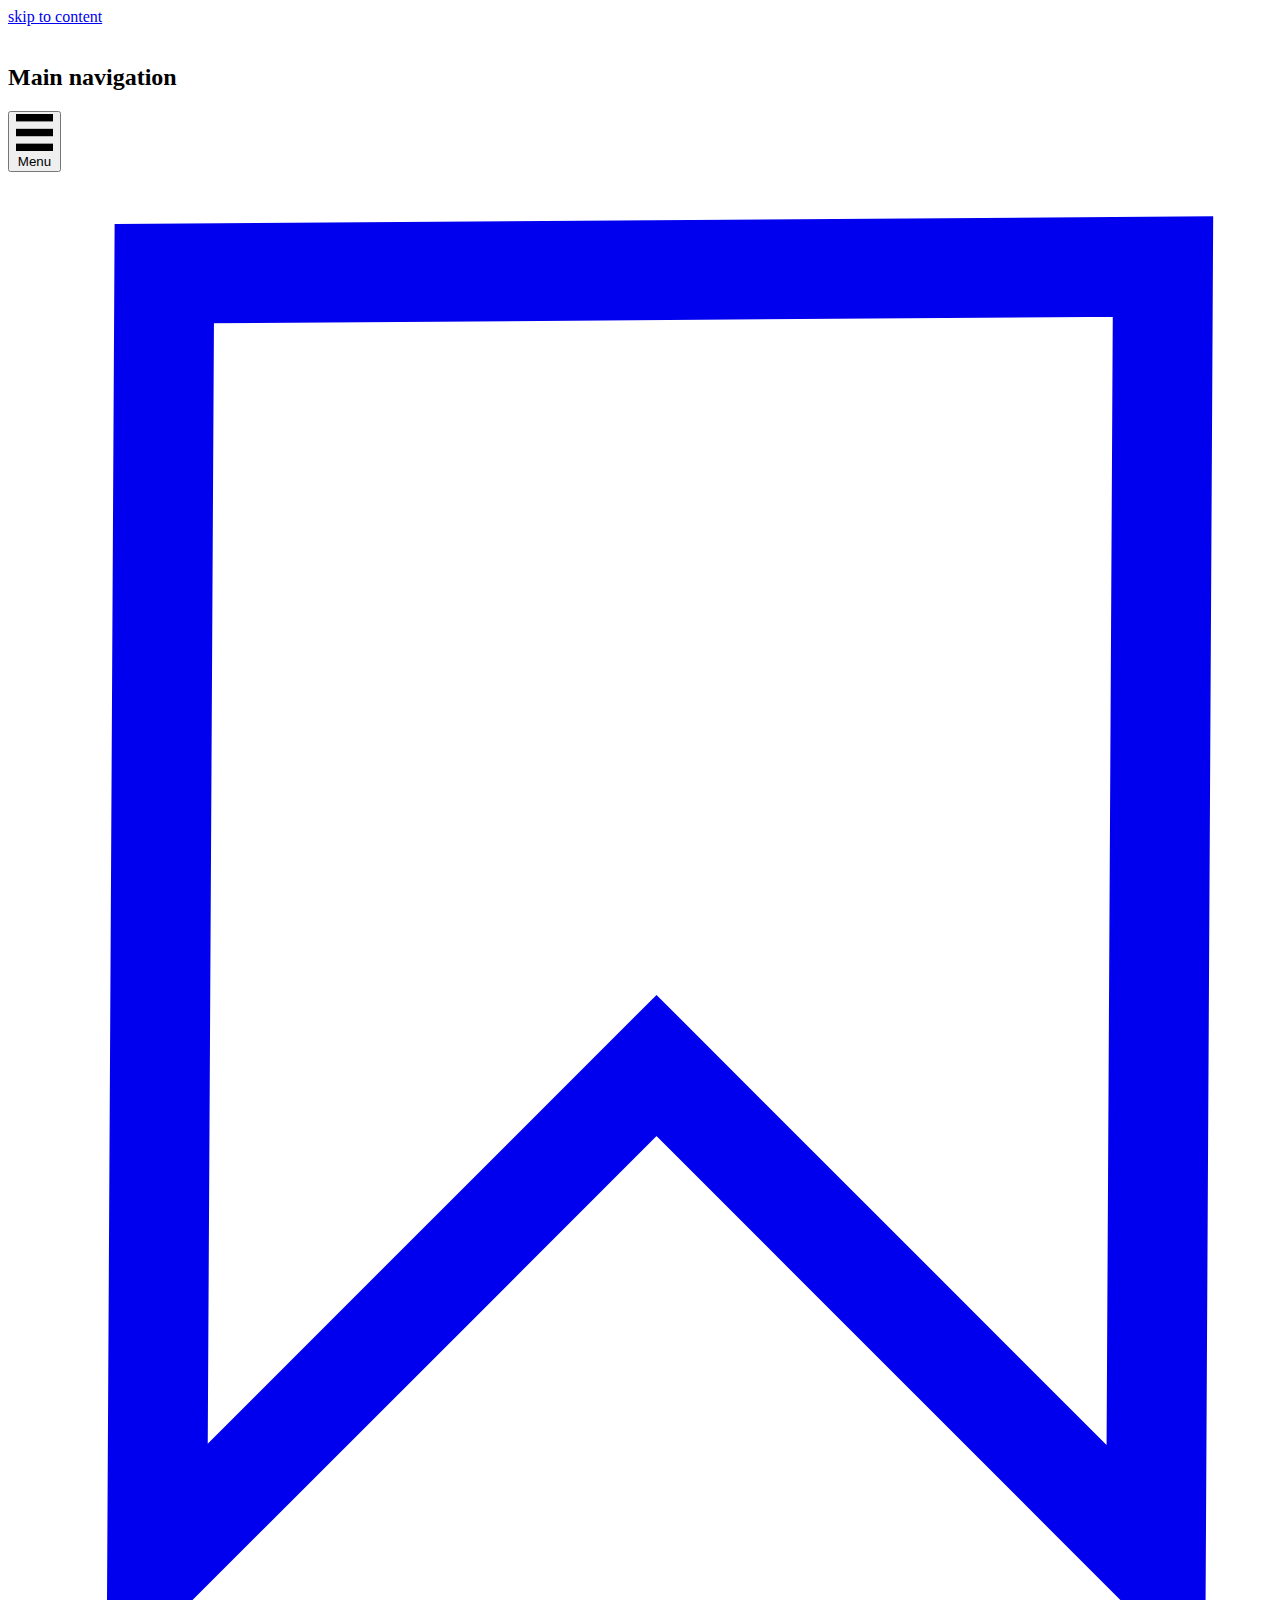
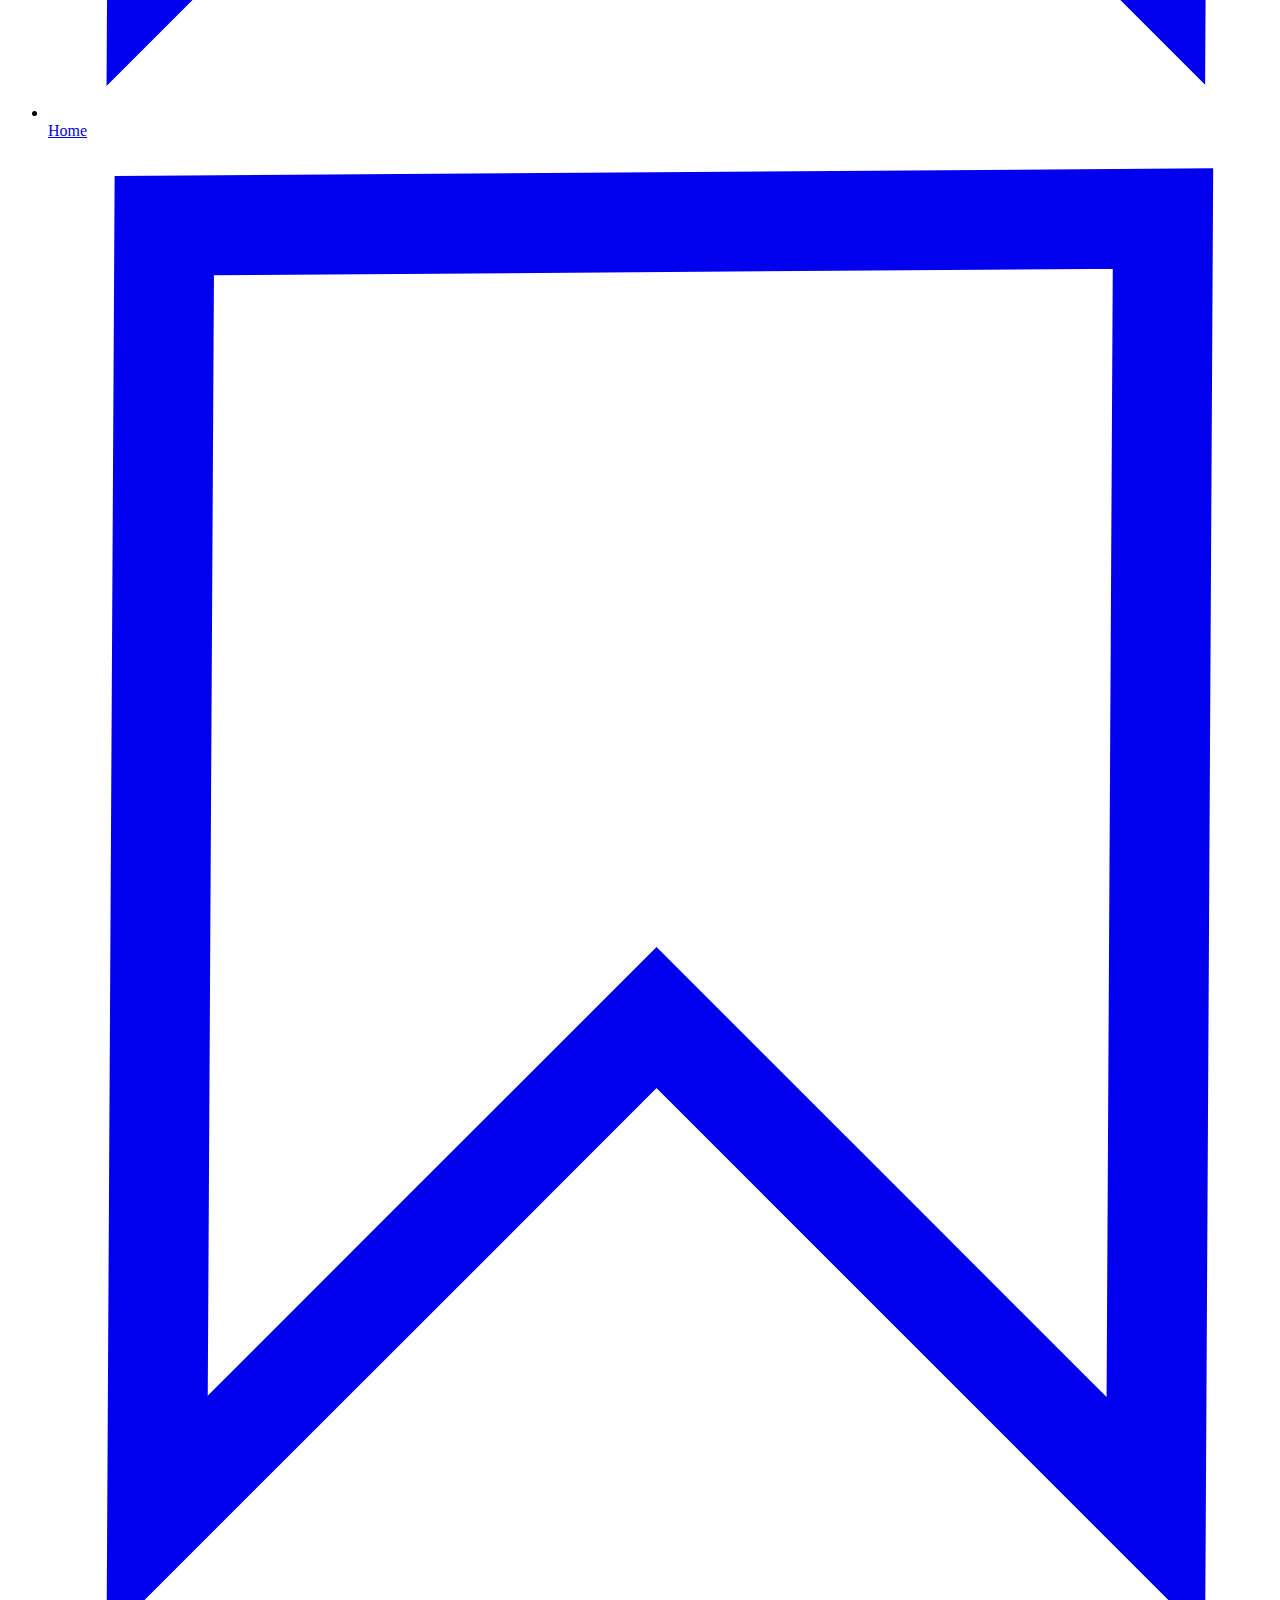
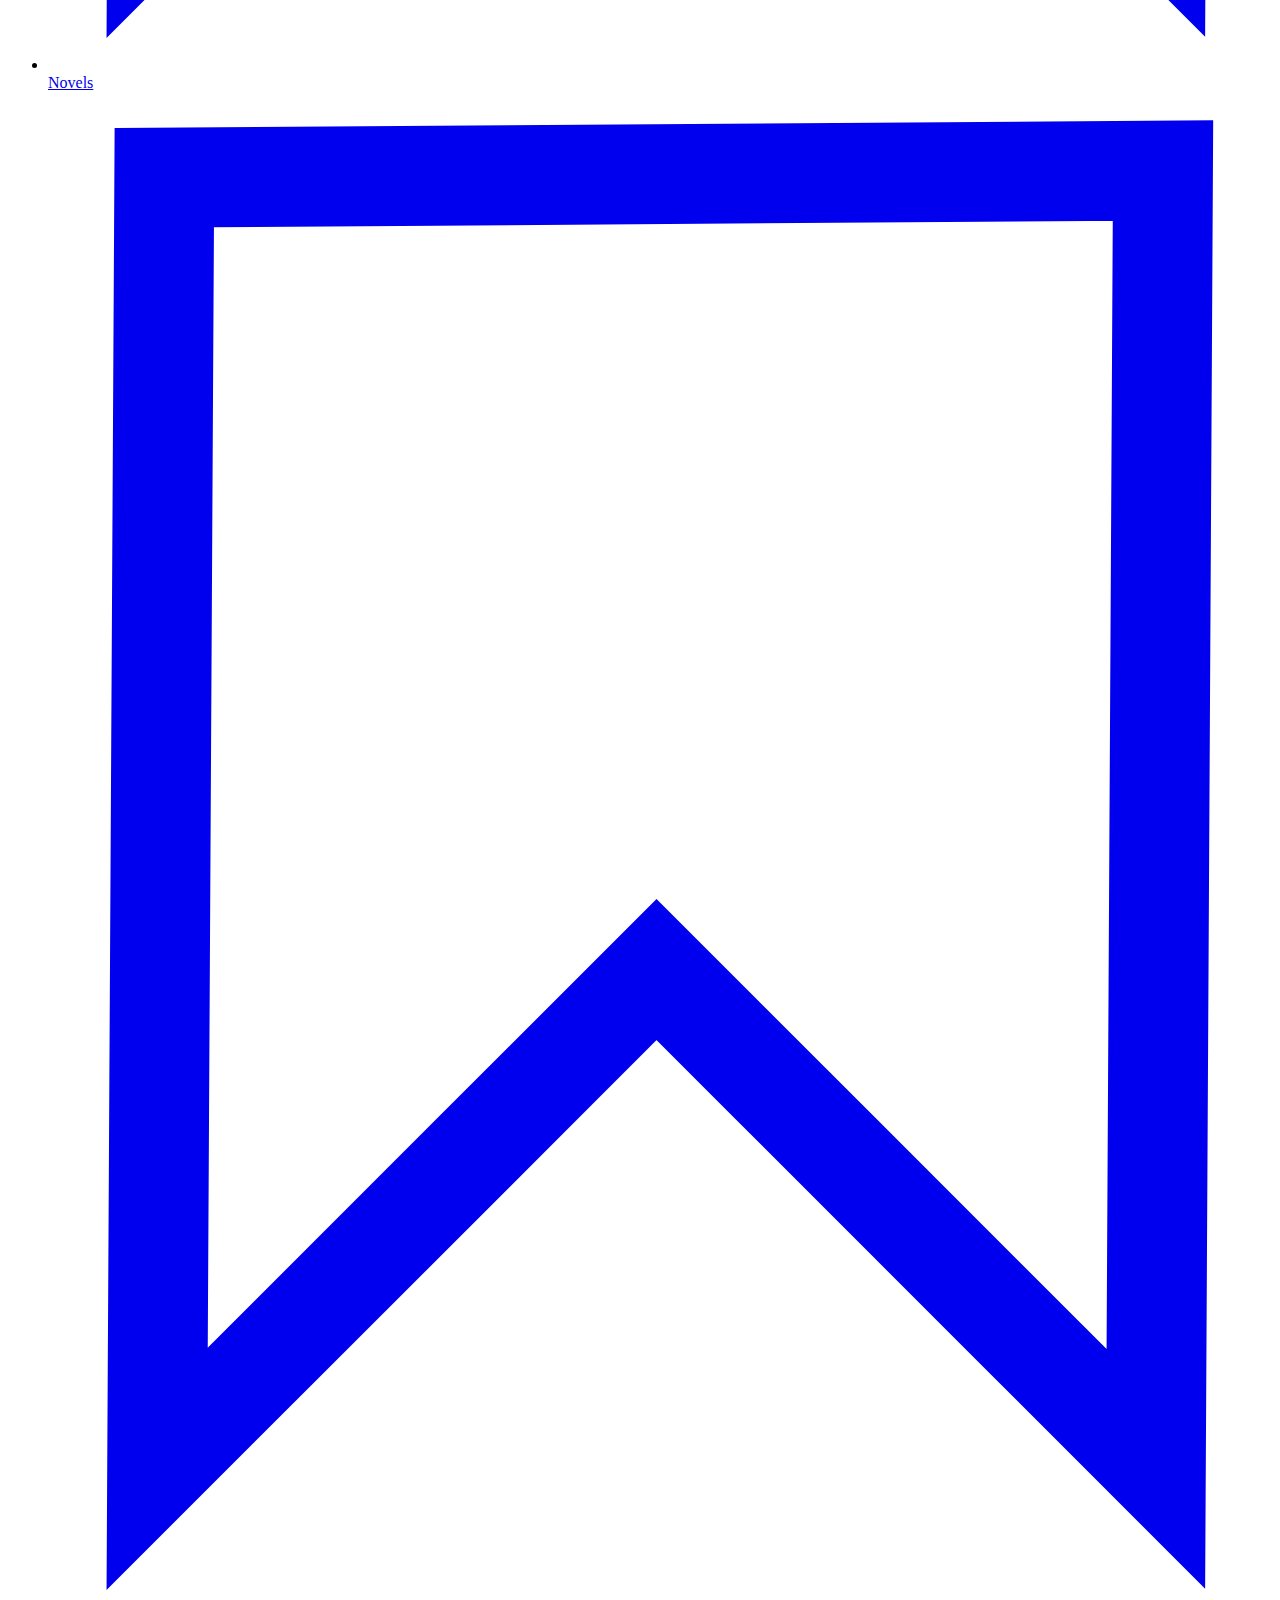
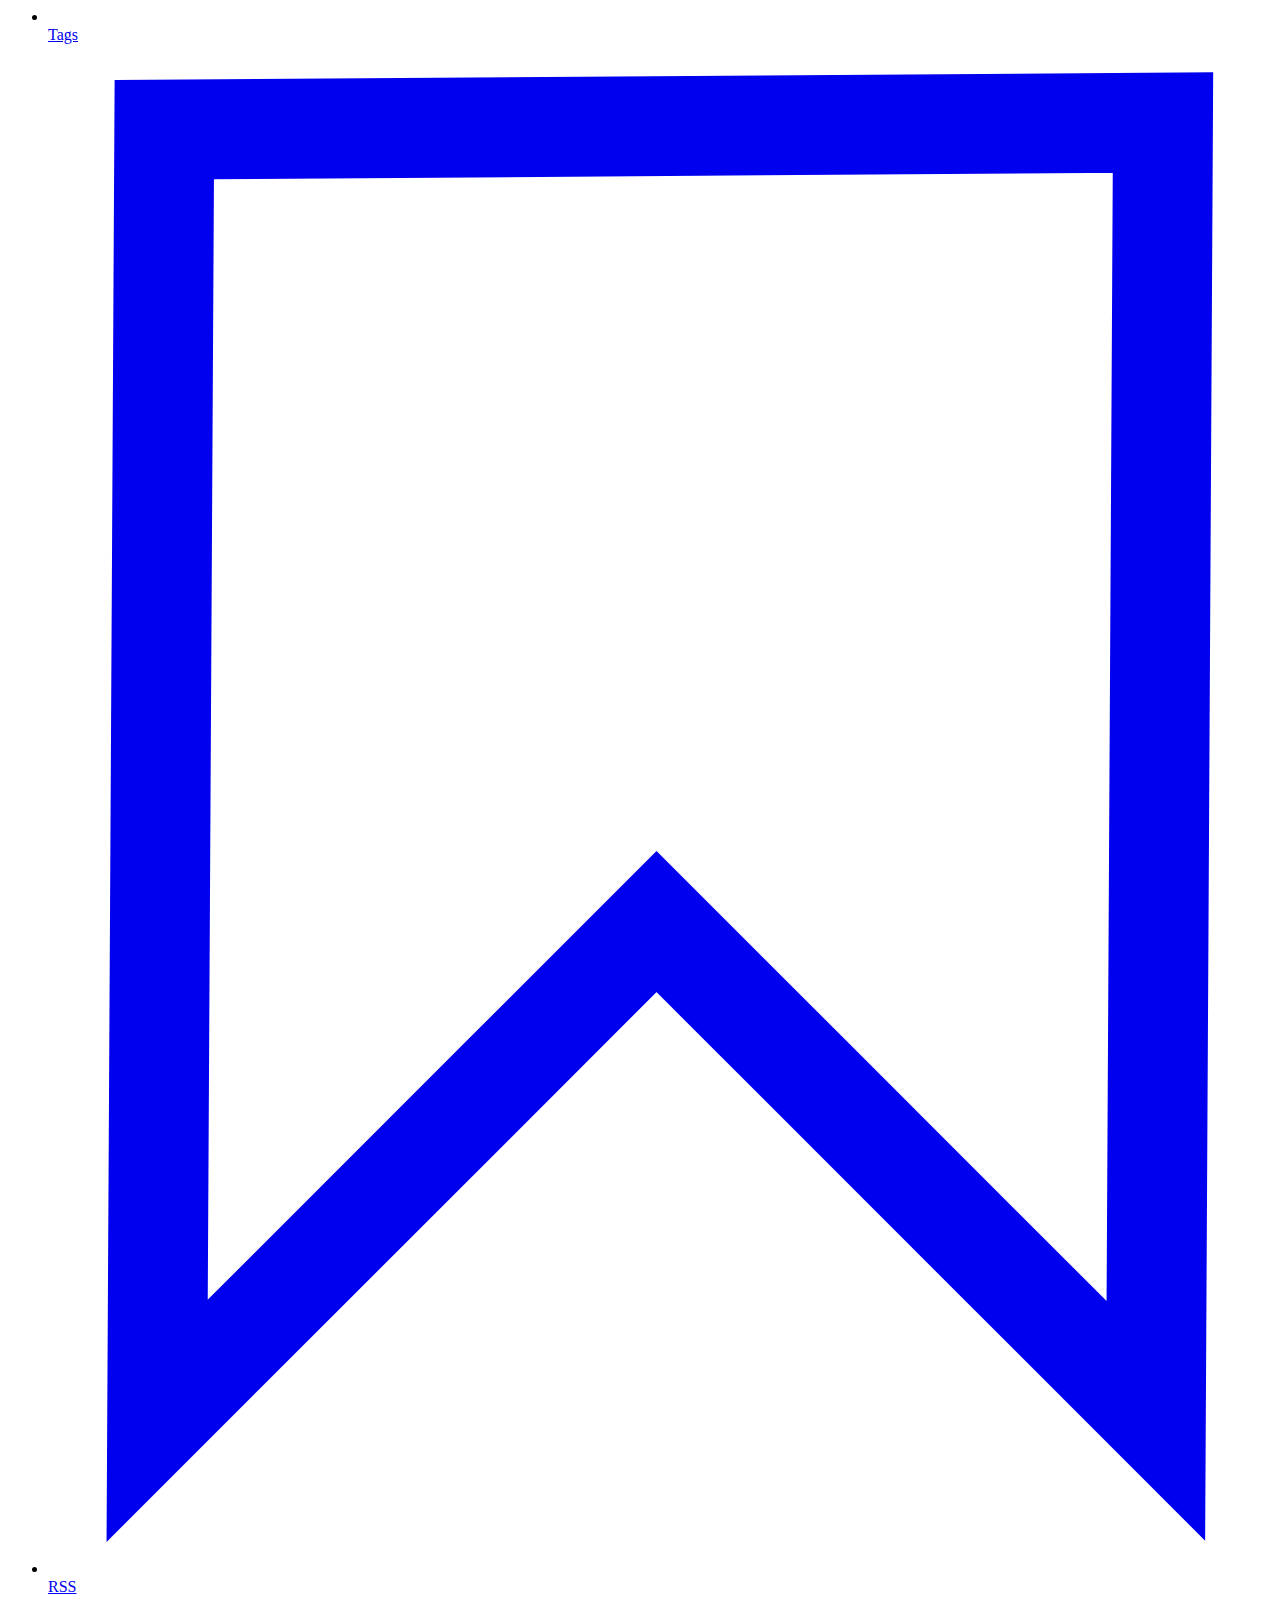
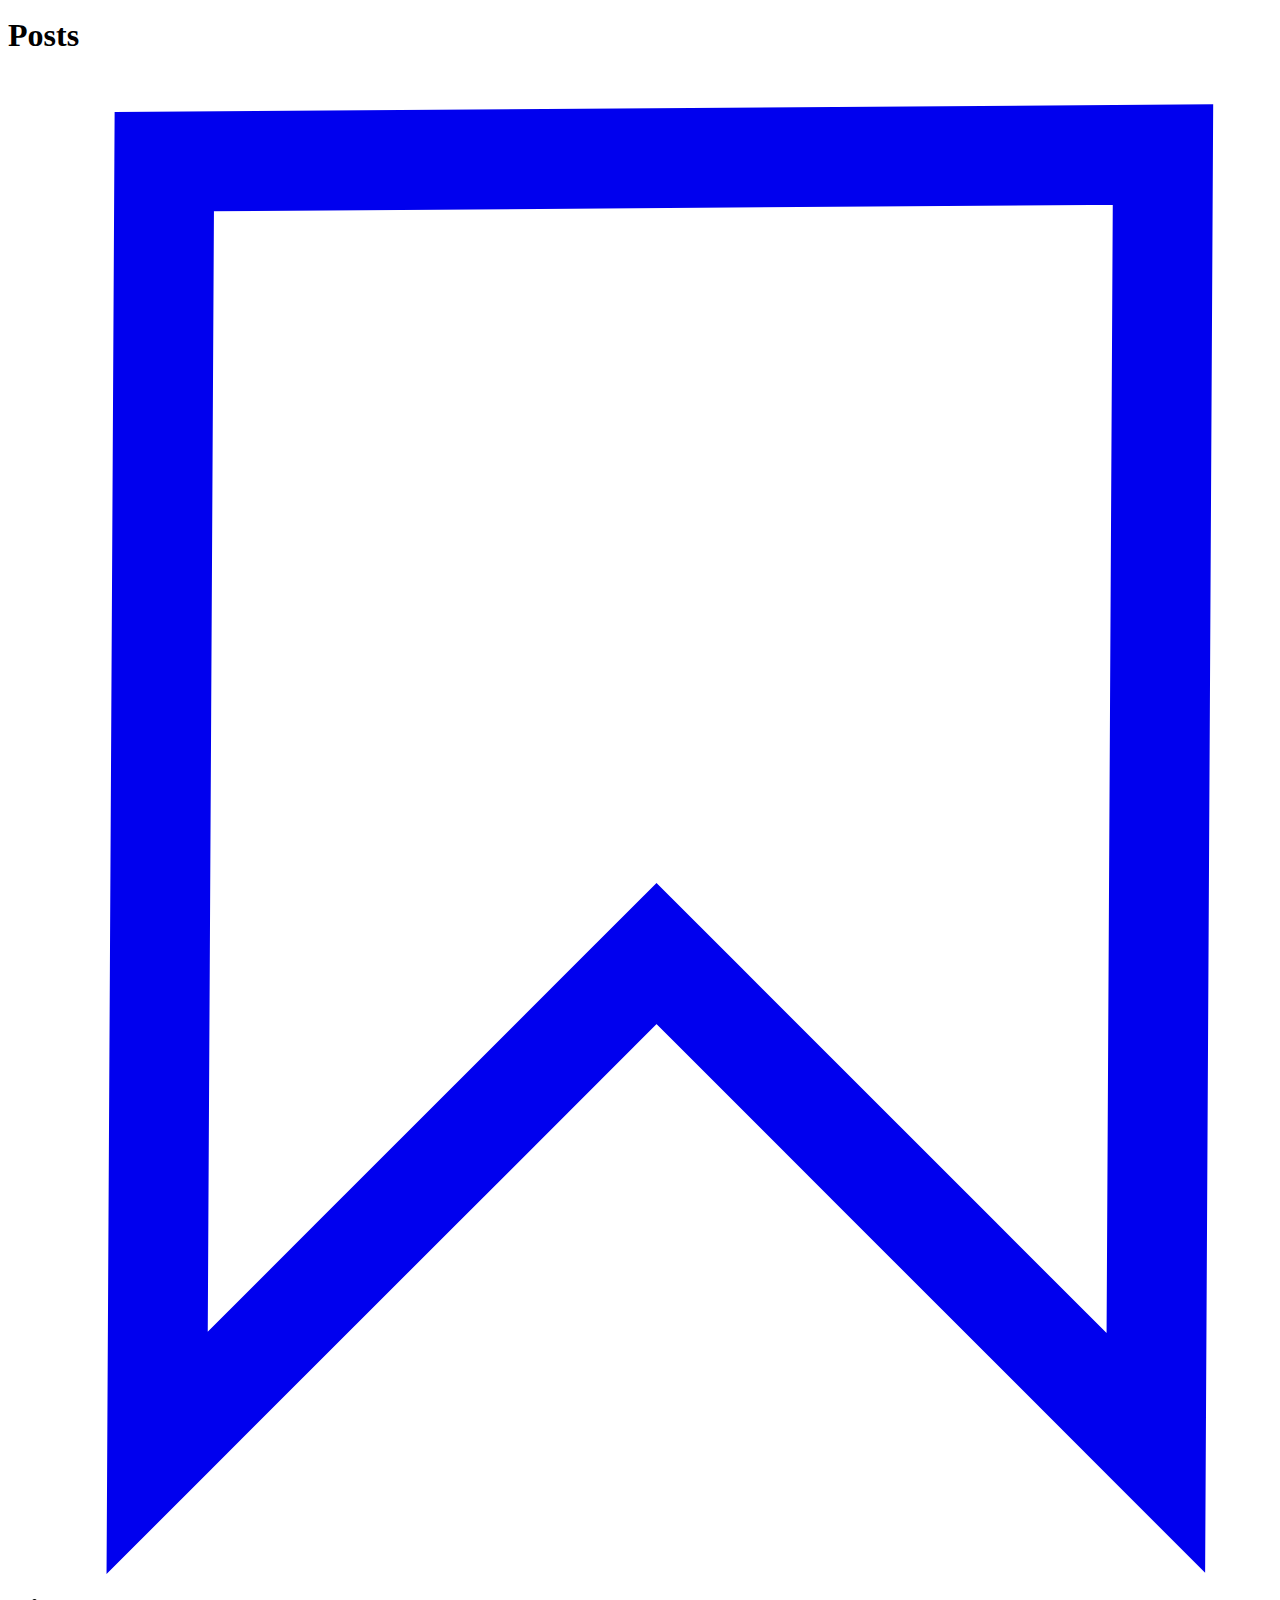
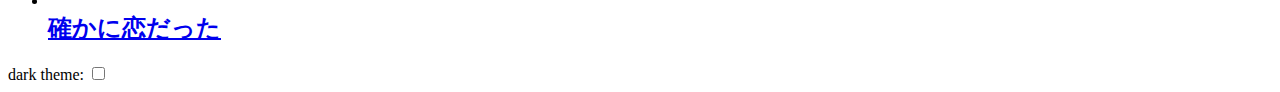
==== docs/post/index.html @ bb8a0dc3 "add hugo generated files" ====
<!DOCTYPE html>
<html lang="ja">
  <head>
  <meta charset="utf-8">
  <meta name="viewport" content="width=device-width, initial-scale=1.0">
  <meta http-equiv="X-UA-Compatible" content="IE=edge">

  <meta name="generator" content="Hugo 0.55.5" />
  <link rel="canonical" href="https://novels.warashi.dev/post/">

  

  <link rel="apple-touch-icon" sizes="180x180" href="https://novels.warashi.dev/apple-touch-icon.png">
  <link rel="icon" type="image/png" sizes="32x32" href="https://novels.warashi.dev/favicon-32x32.png">
  <link rel="icon" type="image/png" sizes="16x16" href="https://novels.warashi.dev/favicon-16x16.png">
  <link rel="manifest" href="https://novels.warashi.dev/site.webmanifest">
  <link rel="mask-icon" href="https://novels.warashi.dev/safari-pinned-tab.svg" color="#000000">
  <meta name="msapplication-TileColor" content="#ffffff">
  <meta name="theme-color" content="#ffffff">

  <link rel="stylesheet" href="https://novels.warashi.dev/css/prism.css" media="none" onload="this.media='all';">

  
  
  <link rel="stylesheet" type="text/css" href="https://novels.warashi.dev/css/styles.css">

  <style id="inverter" media="none">
    html { filter: invert(100%) }
    * { background-color: inherit }
    img:not([src*=".svg"]), .colors, iframe, .demo-container { filter: invert(100%) }
  </style>

  
  
  <title>Posts | ざしきわらしの駄文置き場</title>
</head>

  <body>
    <a href="#main">skip to content</a>
    <svg style="display: none">
  <symbol id="bookmark" viewBox="0 0 40 50">
   <g transform="translate(2266 3206.2)">
    <path style="stroke:currentColor;stroke-width:3.2637;fill:none" d="m-2262.2-3203.4-.2331 42.195 16.319-16.318 16.318 16.318.2331-42.428z"/>
   </g>
  </symbol>

  <symbol id="w3c" viewBox="0 0 127.09899 67.763">
   <text font-size="83" style="font-size:83px;font-family:Trebuchet;letter-spacing:-12;fill-opacity:0" letter-spacing="-12" y="67.609352" x="-26.782778">W3C</text>
   <text font-size="83" style="font-size:83px;font-weight:bold;font-family:Trebuchet;fill-opacity:0" y="67.609352" x="153.21722" font-weight="bold">SVG</text>
   <path style="fill:currentColor;image-rendering:optimizeQuality;shape-rendering:geometricPrecision" d="m33.695.377 12.062 41.016 12.067-41.016h8.731l-19.968 67.386h-.831l-12.48-41.759-12.479 41.759h-.832l-19.965-67.386h8.736l12.061 41.016 8.154-27.618-3.993-13.397h8.737z"/>
   <path style="fill:currentColor;image-rendering:optimizeQuality;shape-rendering:geometricPrecision" d="m91.355 46.132c0 6.104-1.624 11.234-4.862 15.394-3.248 4.158-7.45 6.237-12.607 6.237-3.882 0-7.263-1.238-10.148-3.702-2.885-2.47-5.02-5.812-6.406-10.022l6.82-2.829c1.001 2.552 2.317 4.562 3.953 6.028 1.636 1.469 3.56 2.207 5.781 2.207 2.329 0 4.3-1.306 5.909-3.911 1.609-2.606 2.411-5.738 2.411-9.401 0-4.049-.861-7.179-2.582-9.399-1.995-2.604-5.129-3.912-9.397-3.912h-3.327v-3.991l11.646-20.133h-14.062l-3.911 6.655h-2.493v-14.976h32.441v4.075l-12.31 21.217c4.324 1.385 7.596 3.911 9.815 7.571 2.22 3.659 3.329 7.953 3.329 12.892z"/>
   <path style="fill:currentColor;image-rendering:optimizeQuality;shape-rendering:geometricPrecision" d="m125.21 0 1.414 8.6-5.008 9.583s-1.924-4.064-5.117-6.314c-2.693-1.899-4.447-2.309-7.186-1.746-3.527.73-7.516 4.938-9.258 10.13-2.084 6.21-2.104 9.218-2.178 11.978-.115 4.428.58 7.043.58 7.043s-3.04-5.626-3.011-13.866c.018-5.882.947-11.218 3.666-16.479 2.404-4.627 5.954-7.404 9.114-7.728 3.264-.343 5.848 1.229 7.841 2.938 2.089 1.788 4.213 5.698 4.213 5.698l4.94-9.837z"/>
   <path style="fill:currentColor;image-rendering:optimizeQuality;shape-rendering:geometricPrecision" d="m125.82 48.674s-2.208 3.957-3.589 5.48c-1.379 1.524-3.849 4.209-6.896 5.555-3.049 1.343-4.646 1.598-7.661 1.306-3.01-.29-5.807-2.032-6.786-2.764-.979-.722-3.486-2.864-4.897-4.854-1.42-2-3.634-5.995-3.634-5.995s1.233 4.001 2.007 5.699c.442.977 1.81 3.965 3.749 6.572 1.805 2.425 5.315 6.604 10.652 7.545 5.336.945 9.002-1.449 9.907-2.031.907-.578 2.819-2.178 4.032-3.475 1.264-1.351 2.459-3.079 3.116-4.108.487-.758 1.276-2.286 1.276-2.286l-1.276-6.644z"/>
  </symbol>

  <symbol id="tag" viewBox="0 0 177.16535 177.16535">
    <g transform="translate(0 -875.2)">
     <path style="fill-rule:evenodd;stroke-width:0;fill:currentColor" d="m159.9 894.3-68.79 8.5872-75.42 77.336 61.931 60.397 75.429-76.565 6.8495-69.755zm-31.412 31.835a10.813 10.813 0 0 1 1.8443 2.247 10.813 10.813 0 0 1 -3.5174 14.872l-.0445.0275a10.813 10.813 0 0 1 -14.86 -3.5714 10.813 10.813 0 0 1 3.5563 -14.863 10.813 10.813 0 0 1 13.022 1.2884z"/>
    </g>
  </symbol>

  <symbol id="balloon" viewBox="0 0 141.73228 177.16535">
   <g transform="translate(0 -875.2)">
    <g>
     <path style="fill:currentColor" d="m68.156 882.83-.88753 1.4269c-4.9564 7.9666-6.3764 17.321-5.6731 37.378.36584 10.437 1.1246 23.51 1.6874 29.062.38895 3.8372 3.8278 32.454 4.6105 38.459 4.6694-.24176 9.2946.2879 14.377 1.481 1.2359-3.2937 5.2496-13.088 8.886-21.623 6.249-14.668 8.4128-21.264 10.253-31.252 1.2464-6.7626 1.6341-12.156 1.4204-19.764-.36325-12.93-2.1234-19.487-6.9377-25.843-2.0833-2.7507-6.9865-7.6112-7.9127-7.8436-.79716-.20019-6.6946-1.0922-6.7755-1.0248-.02213.0182-5.0006-.41858-7.5248-.22808l-2.149-.22808h-3.3738z"/>
     <path style="fill:currentColor" d="m61.915 883.28-3.2484.4497c-1.7863.24724-3.5182.53481-3.8494.63994-2.4751.33811-4.7267.86957-6.7777 1.5696-.28598 0-1.0254.20146-2.3695.58589-5.0418 1.4418-6.6374 2.2604-8.2567 4.2364-6.281 7.6657-11.457 18.43-12.932 26.891-1.4667 8.4111.71353 22.583 5.0764 32.996 3.8064 9.0852 13.569 25.149 22.801 37.517 1.3741 1.841 2.1708 2.9286 2.4712 3.5792 3.5437-1.1699 6.8496-1.9336 10.082-2.3263-1.3569-5.7831-4.6968-21.86-6.8361-33.002-.92884-4.8368-2.4692-14.322-3.2452-19.991-.68557-5.0083-.77707-6.9534-.74159-15.791.04316-10.803.41822-16.162 1.5026-21.503 1.4593-5.9026 3.3494-11.077 6.3247-15.852z"/>
     <path style="fill:currentColor" d="m94.499 885.78c-.10214-.0109-.13691 0-.0907.0409.16033.13489 1.329 1.0675 2.5976 2.0723 6.7003 5.307 11.273 14.568 12.658 25.638.52519 4.1949.24765 14.361-.5059 18.523-2.4775 13.684-9.7807 32.345-20.944 53.519l-3.0559 5.7971c2.8082.76579 5.7915 1.727 8.9926 2.8441 11.562-11.691 18.349-19.678 24.129-28.394 7.8992-11.913 11.132-20.234 12.24-31.518.98442-10.02-1.5579-20.876-6.7799-28.959-.2758-.4269-.57803-.86856-.89617-1.3166-3.247-6.13-9.752-12.053-21.264-16.131-2.3687-.86369-6.3657-2.0433-7.0802-2.1166z"/>
     <path style="fill:currentColor" d="m32.52 892.22c-.20090-.13016-1.4606.81389-3.9132 2.7457-11.486 9.0476-17.632 24.186-16.078 39.61.79699 7.9138 2.4066 13.505 5.9184 20.562 5.8577 11.77 14.749 23.219 30.087 38.74.05838.059.12188.1244.18052.1838 1.3166-.5556 2.5965-1.0618 3.8429-1.5199-.66408-.32448-1.4608-1.3297-3.8116-4.4602-5.0951-6.785-8.7512-11.962-13.051-18.486-5.1379-7.7948-5.0097-7.5894-8.0586-13.054-6.2097-11.13-8.2674-17.725-8.6014-27.563-.21552-6.3494.13041-9.2733 1.775-14.987 2.1832-7.5849 3.9273-10.986 9.2693-18.07 1.7839-2.3656 2.6418-3.57 2.4409-3.7003z"/>
     <path style="fill:currentColor" d="m69.133 992.37c-6.2405.0309-12.635.76718-19.554 2.5706 4.6956 4.7759 9.935 10.258 12.05 12.625l4.1272 4.6202h11.493l3.964-4.4516c2.0962-2.3541 7.4804-7.9845 12.201-12.768-8.378-1.4975-16.207-2.6353-24.281-2.5955z"/>
     <rect style="stroke-width:0;fill:currentColor" ry="2.0328" height="27.746" width="22.766" y="1017.7" x="60.201"/>
    </g>
   </g>
  </symbol>

  <symbol id="info" viewBox="0 0 41.667 41.667">
   <g transform="translate(-37.035 -1004.6)">
    <path style="stroke-linejoin:round;stroke:currentColor;stroke-linecap:round;stroke-width:3.728;fill:none" d="m76.25 1030.2a18.968 18.968 0 0 1 -23.037 13.709 18.968 18.968 0 0 1 -13.738 -23.019 18.968 18.968 0 0 1 23.001 -13.768 18.968 18.968 0 0 1 13.798 22.984"/>
    <g transform="matrix(1.1146 0 0 1.1146 -26.276 -124.92)">
     <path style="stroke:currentColor;stroke-linecap:round;stroke-width:3.728;fill:none" d="m75.491 1039.5v-8.7472"/>
     <path style="stroke-width:0;fill:currentColor" transform="scale(-1)" d="m-73.193-1024.5a2.3719 2.3719 0 0 1 -2.8807 1.7142 2.3719 2.3719 0 0 1 -1.718 -2.8785 2.3719 2.3719 0 0 1 2.8763 -1.7217 2.3719 2.3719 0 0 1 1.7254 2.8741"/>
    </g>
   </g>
  </symbol>

  <symbol id="warning" viewBox="0 0 48.430474 41.646302">
    <g transform="translate(-1.1273 -1010.2)">
     <path style="stroke-linejoin:round;stroke:currentColor;stroke-linecap:round;stroke-width:4.151;fill:none" d="m25.343 1012.3-22.14 37.496h44.28z"/>
     <path style="stroke:currentColor;stroke-linecap:round;stroke-width:4.1512;fill:none" d="m25.54 1027.7v8.7472"/>
     <path style="stroke-width:0;fill:currentColor" d="m27.839 1042.8a2.3719 2.3719 0 0 1 -2.8807 1.7143 2.3719 2.3719 0 0 1 -1.718 -2.8785 2.3719 2.3719 0 0 1 2.8763 -1.7217 2.3719 2.3719 0 0 1 1.7254 2.8741"/>
    </g>
  </symbol>

  <symbol id="menu" viewBox="0 0 50 50">
     <rect style="stroke-width:0;fill:currentColor" height="10" width="50" y="0" x="0"/>
     <rect style="stroke-width:0;fill:currentColor" height="10" width="50" y="20" x="0"/>
     <rect style="stroke-width:0;fill:currentColor" height="10" width="50" y="40" x="0"/>
   </symbol>

   <symbol id="link" viewBox="0 0 50 50">
    <g transform="translate(0 -1002.4)">
     <g transform="matrix(.095670 0 0 .095670 2.3233 1004.9)">
      <g>
       <path style="stroke-width:0;fill:currentColor" d="m452.84 192.9-128.65 128.65c-35.535 35.54-93.108 35.54-128.65 0l-42.881-42.886 42.881-42.876 42.884 42.876c11.845 11.822 31.064 11.846 42.886 0l128.64-128.64c11.816-11.831 11.816-31.066 0-42.9l-42.881-42.881c-11.822-11.814-31.064-11.814-42.887 0l-45.928 45.936c-21.292-12.531-45.491-17.905-69.449-16.291l72.501-72.526c35.535-35.521 93.136-35.521 128.64 0l42.886 42.881c35.535 35.523 35.535 93.141-.001 128.66zm-254.28 168.51-45.903 45.9c-11.845 11.846-31.064 11.817-42.881 0l-42.884-42.881c-11.845-11.821-11.845-31.041 0-42.886l128.65-128.65c11.819-11.814 31.069-11.814 42.884 0l42.886 42.886 42.876-42.886-42.876-42.881c-35.54-35.521-93.113-35.521-128.65 0l-128.65 128.64c-35.538 35.545-35.538 93.146 0 128.65l42.883 42.882c35.51 35.54 93.11 35.54 128.65 0l72.496-72.499c-23.956 1.597-48.092-3.784-69.474-16.283z"/>
      </g>
     </g>
    </g>
  </symbol>

  <symbol id="doc" viewBox="0 0 35 45">
   <g transform="translate(-147.53 -539.83)">
    <path style="stroke:currentColor;stroke-width:2.4501;fill:none" d="m149.38 542.67v39.194h31.354v-39.194z"/>
    <g style="stroke-width:25" transform="matrix(.098003 0 0 .098003 133.69 525.96)">
     <path d="m220 252.36h200" style="stroke:currentColor;stroke-width:25;fill:none"/>
     <path style="stroke:currentColor;stroke-width:25;fill:none" d="m220 409.95h200"/>
     <path d="m220 488.74h200" style="stroke:currentColor;stroke-width:25;fill:none"/>
     <path d="m220 331.15h200" style="stroke:currentColor;stroke-width:25;fill:none"/>
    </g>
   </g>
 </symbol>

 <symbol id="tick" viewBox="0 0 177.16535 177.16535">
  <g transform="translate(0 -875.2)">
   <rect style="stroke-width:0;fill:currentColor" transform="rotate(30)" height="155" width="40" y="702.99" x="556.82"/>
   <rect style="stroke-width:0;fill:currentColor" transform="rotate(30)" height="40" width="90.404" y="817.99" x="506.42"/>
  </g>
 </symbol>
</svg>

    <div class="wrapper">
      <header class="intro-and-nav" role="banner">
  <div>
    <div class="intro">
      <a class="logo" href="https://novels.warashi.dev/" aria-label="ざしきわらしの駄文置き場 home page">
        <img src="https://novels.warashi.dev/images/logo.svg" alt="">
      </a>
      <p class="library-desc">
        
      </p>
    </div>
    <nav id="patterns-nav" class="patterns" role="navigation">
  <h2 class="vh">Main navigation</h2>
  <button id="menu-button" aria-expanded="false">
    <svg viewBox="0 0 50 50" aria-hidden="true" focusable="false">
      <use xlink:href="#menu"></use>
    </svg>
    Menu
  </button>
  
  <ul id="patterns-list">
  
    <li class="pattern">
      
      
      
      
      <a href="https://novels.warashi.dev/" >
        <svg class="bookmark-icon" aria-hidden="true" focusable="false" viewBox="0 0 40 50">
          <use xlink:href="#bookmark"></use>
        </svg>
        <span class="text">Home</span>
      </a>
    </li>
  
    <li class="pattern">
      
      
      
      
      <a href="https://novels.warashi.dev/post/" aria-current="page">
        <svg class="bookmark-icon" aria-hidden="true" focusable="false" viewBox="0 0 40 50">
          <use xlink:href="#bookmark"></use>
        </svg>
        <span class="text">Novels</span>
      </a>
    </li>
  
    <li class="pattern">
      
      
      
      
      <a href="https://novels.warashi.dev/tags/" >
        <svg class="bookmark-icon" aria-hidden="true" focusable="false" viewBox="0 0 40 50">
          <use xlink:href="#bookmark"></use>
        </svg>
        <span class="text">Tags</span>
      </a>
    </li>
  
    <li class="pattern">
      
      
      
      
      <a href="https://novels.warashi.dev/index.xml" >
        <svg class="bookmark-icon" aria-hidden="true" focusable="false" viewBox="0 0 40 50">
          <use xlink:href="#bookmark"></use>
        </svg>
        <span class="text">RSS</span>
      </a>
    </li>
  
  </ul>
</nav>
  </div>
</header>
      <div class="main-and-footer">
        <div>
          
  <main id="main">
    <h1>Posts</h1>
    <ul class="patterns-list">
    
      <li>
        <h2>
          <a href="https://novels.warashi.dev/post/tashikani_koi_datta/">
            <svg class="bookmark" aria-hidden="true" viewBox="0 0 40 50" focusable="false">
              <use xlink:href="#bookmark"></use>
            </svg>
            確かに恋だった
          </a>
        </h2>
      </li>        
    
    </ul>
  </main>

          <footer role="contentinfo">
  <div>
    <label for="themer">
      dark theme: <input type="checkbox" id="themer" class="vh">
      <span aria-hidden="true"></span>
    </label>
  </div>
  
</footer>

        </div>
      </div>
    </div>
    <script src="https://novels.warashi.dev/js/prism.js"></script>
<script src="https://novels.warashi.dev/js/dom-scripts.js"></script>

    
    
  

  </body>
</html>
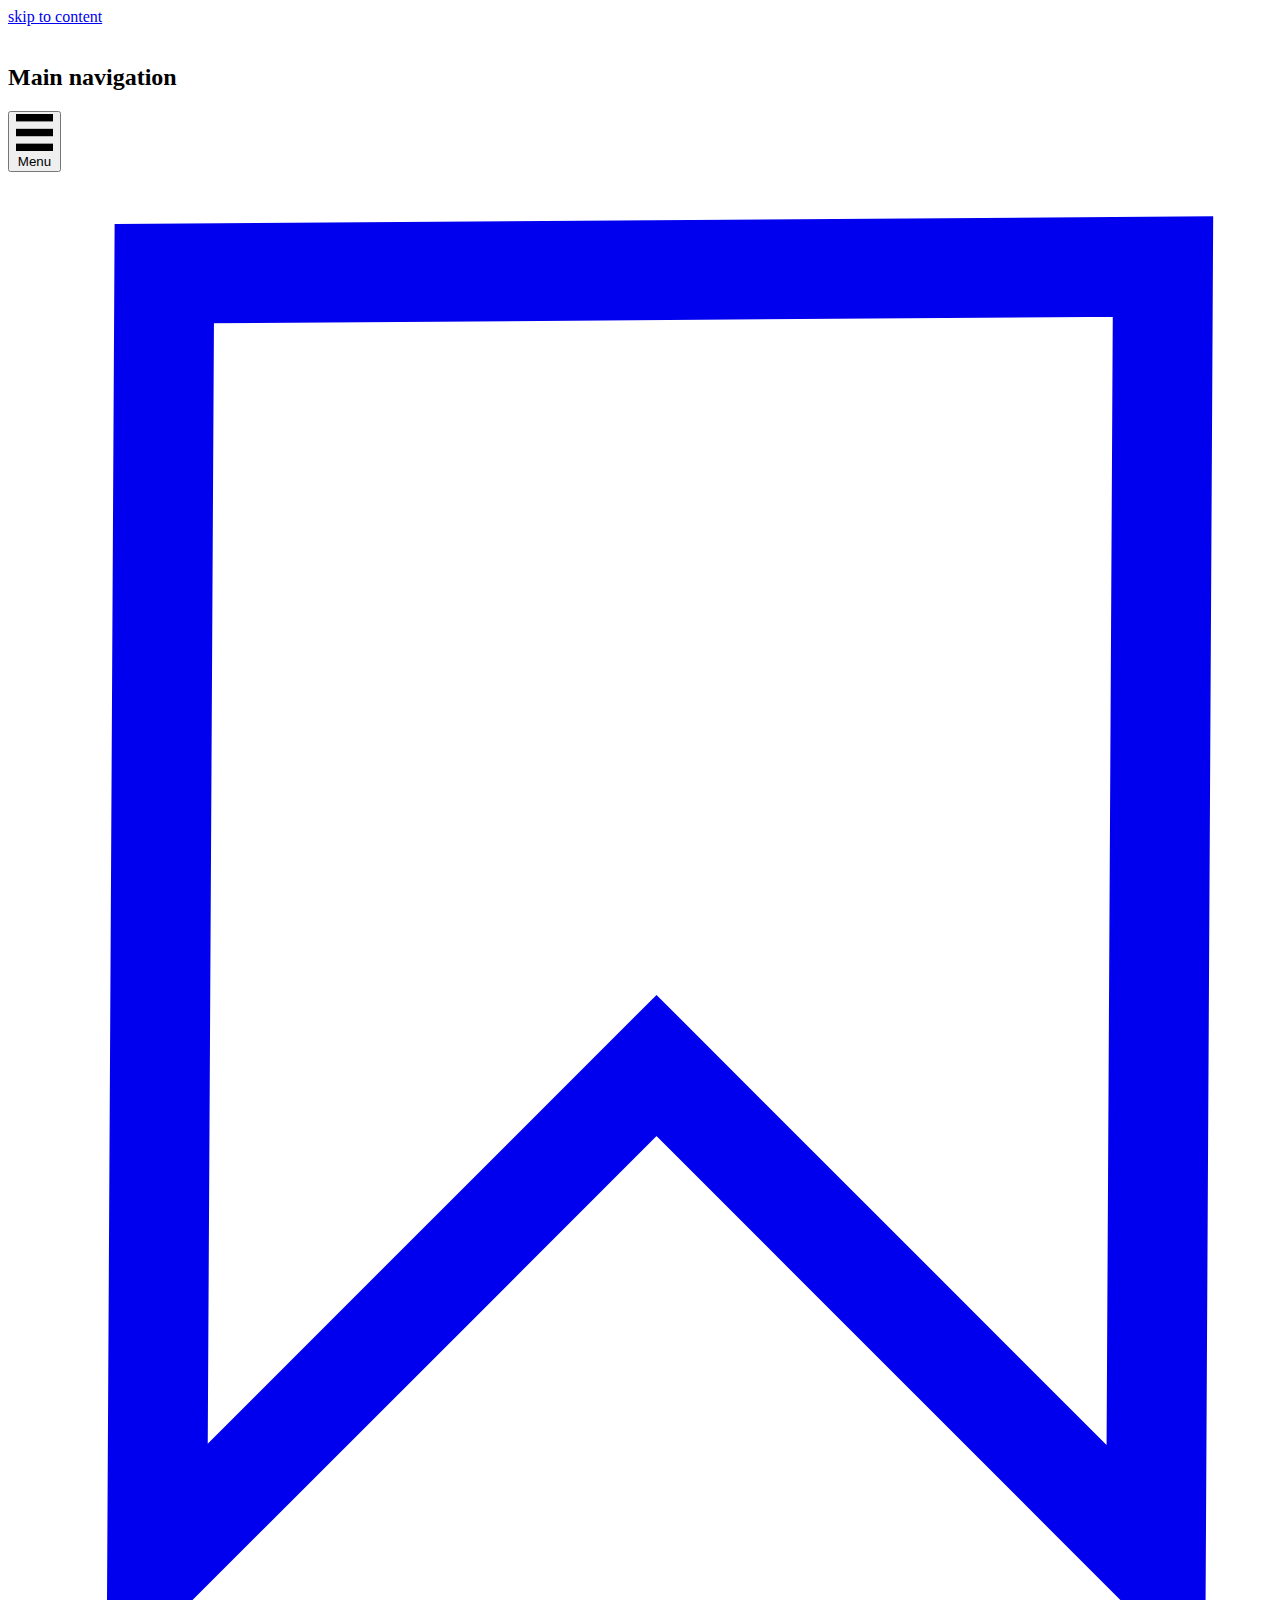
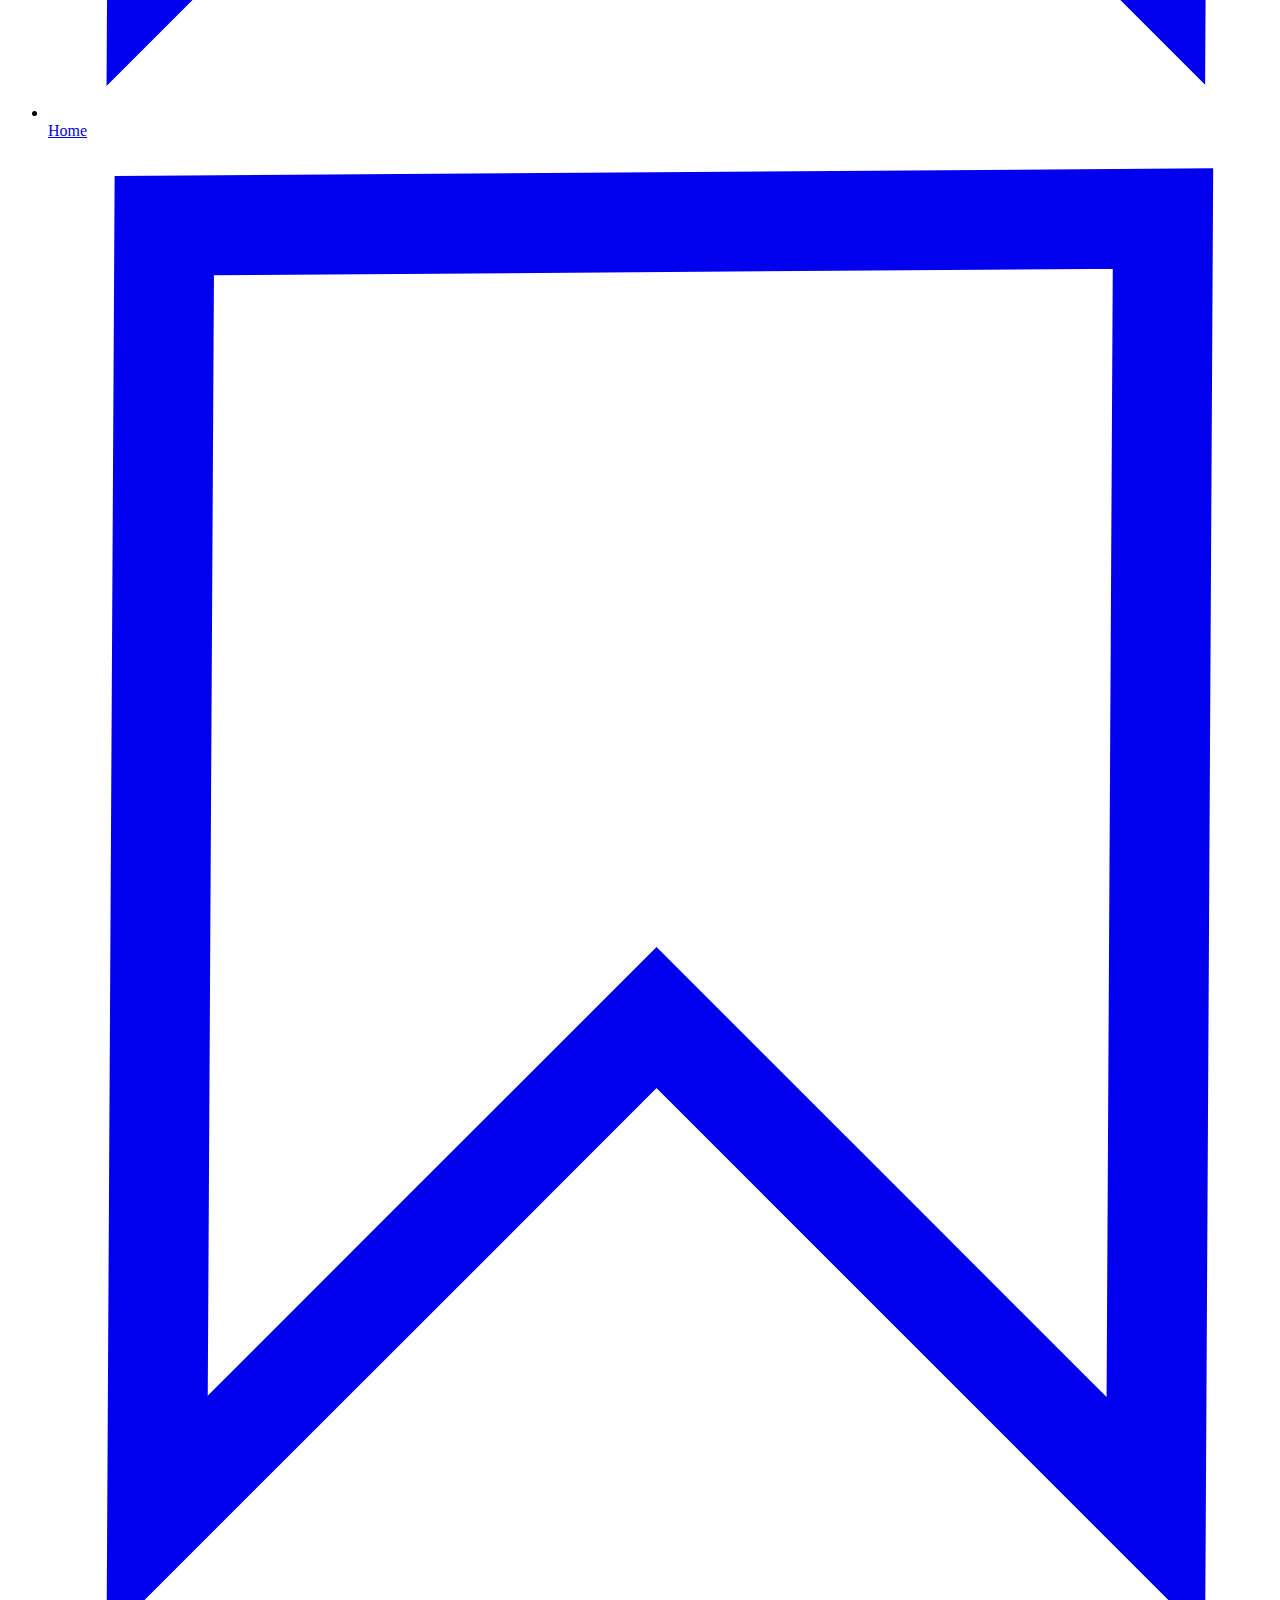
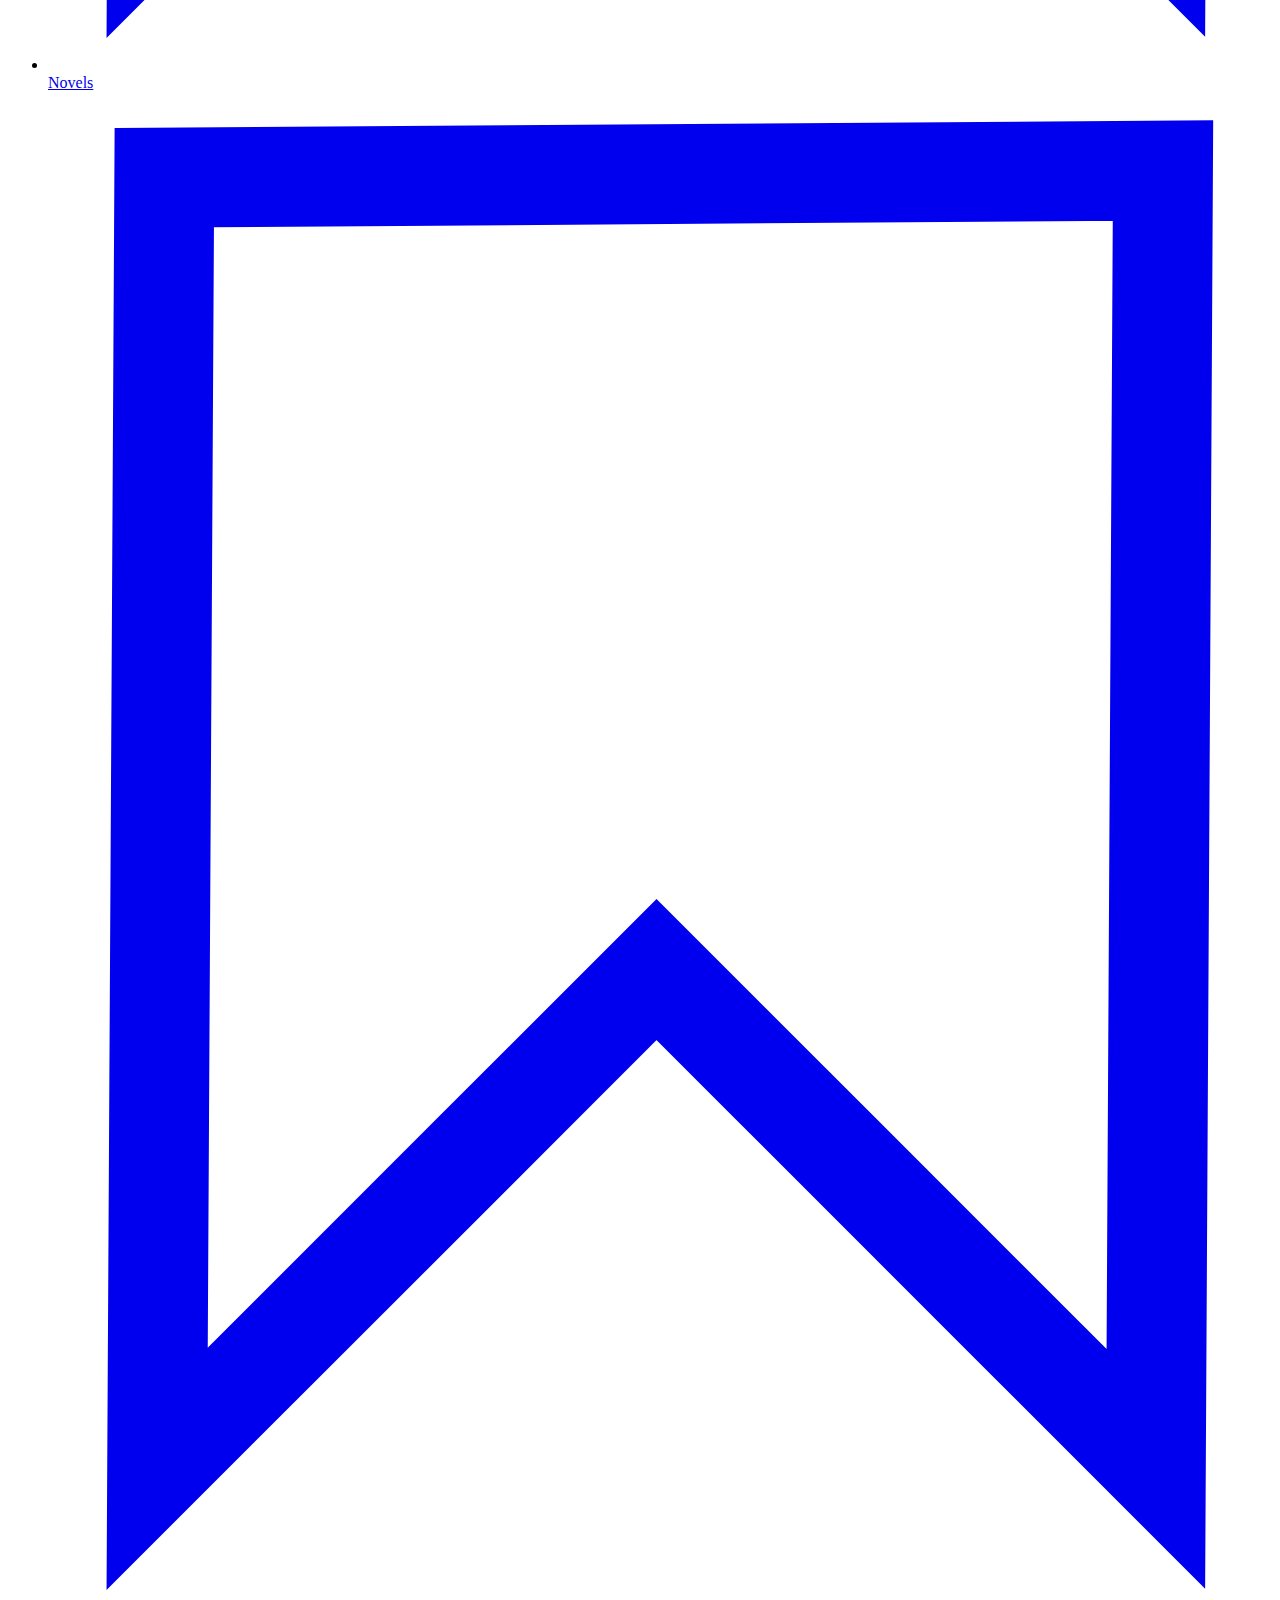
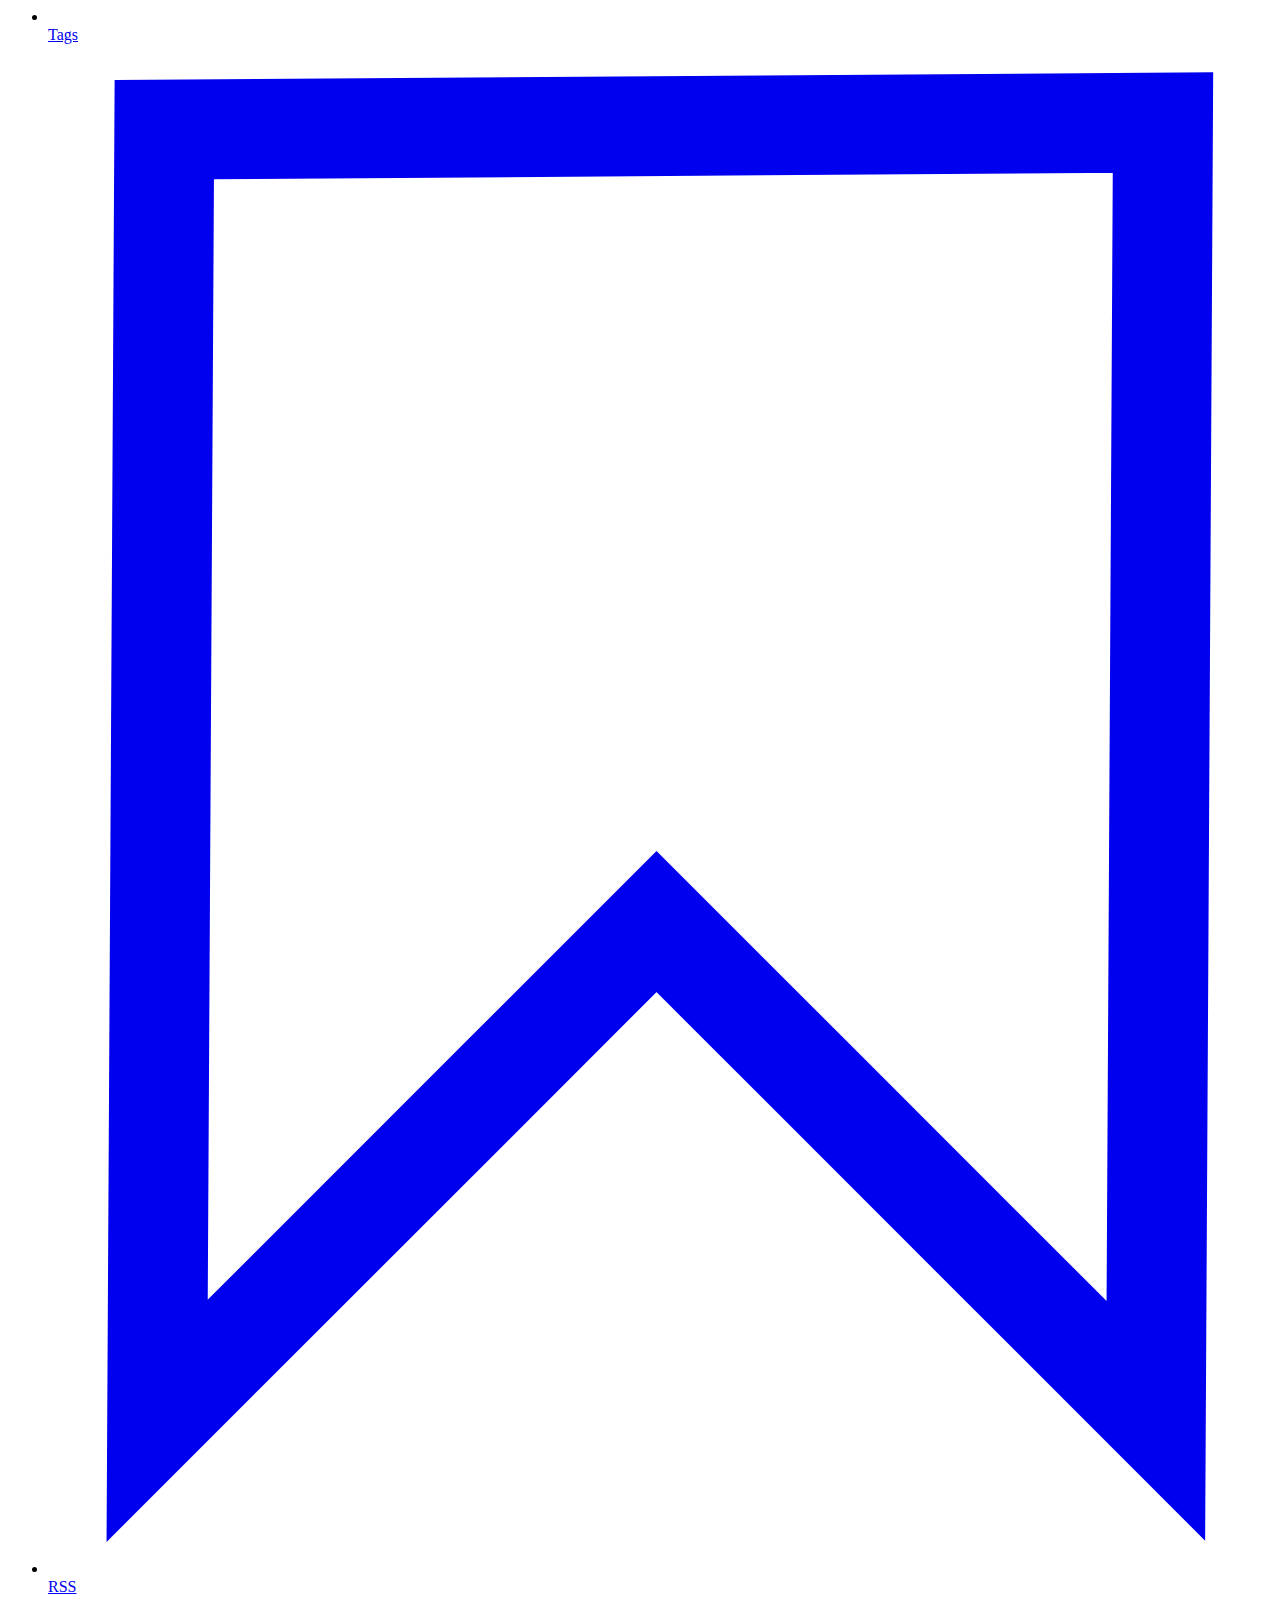
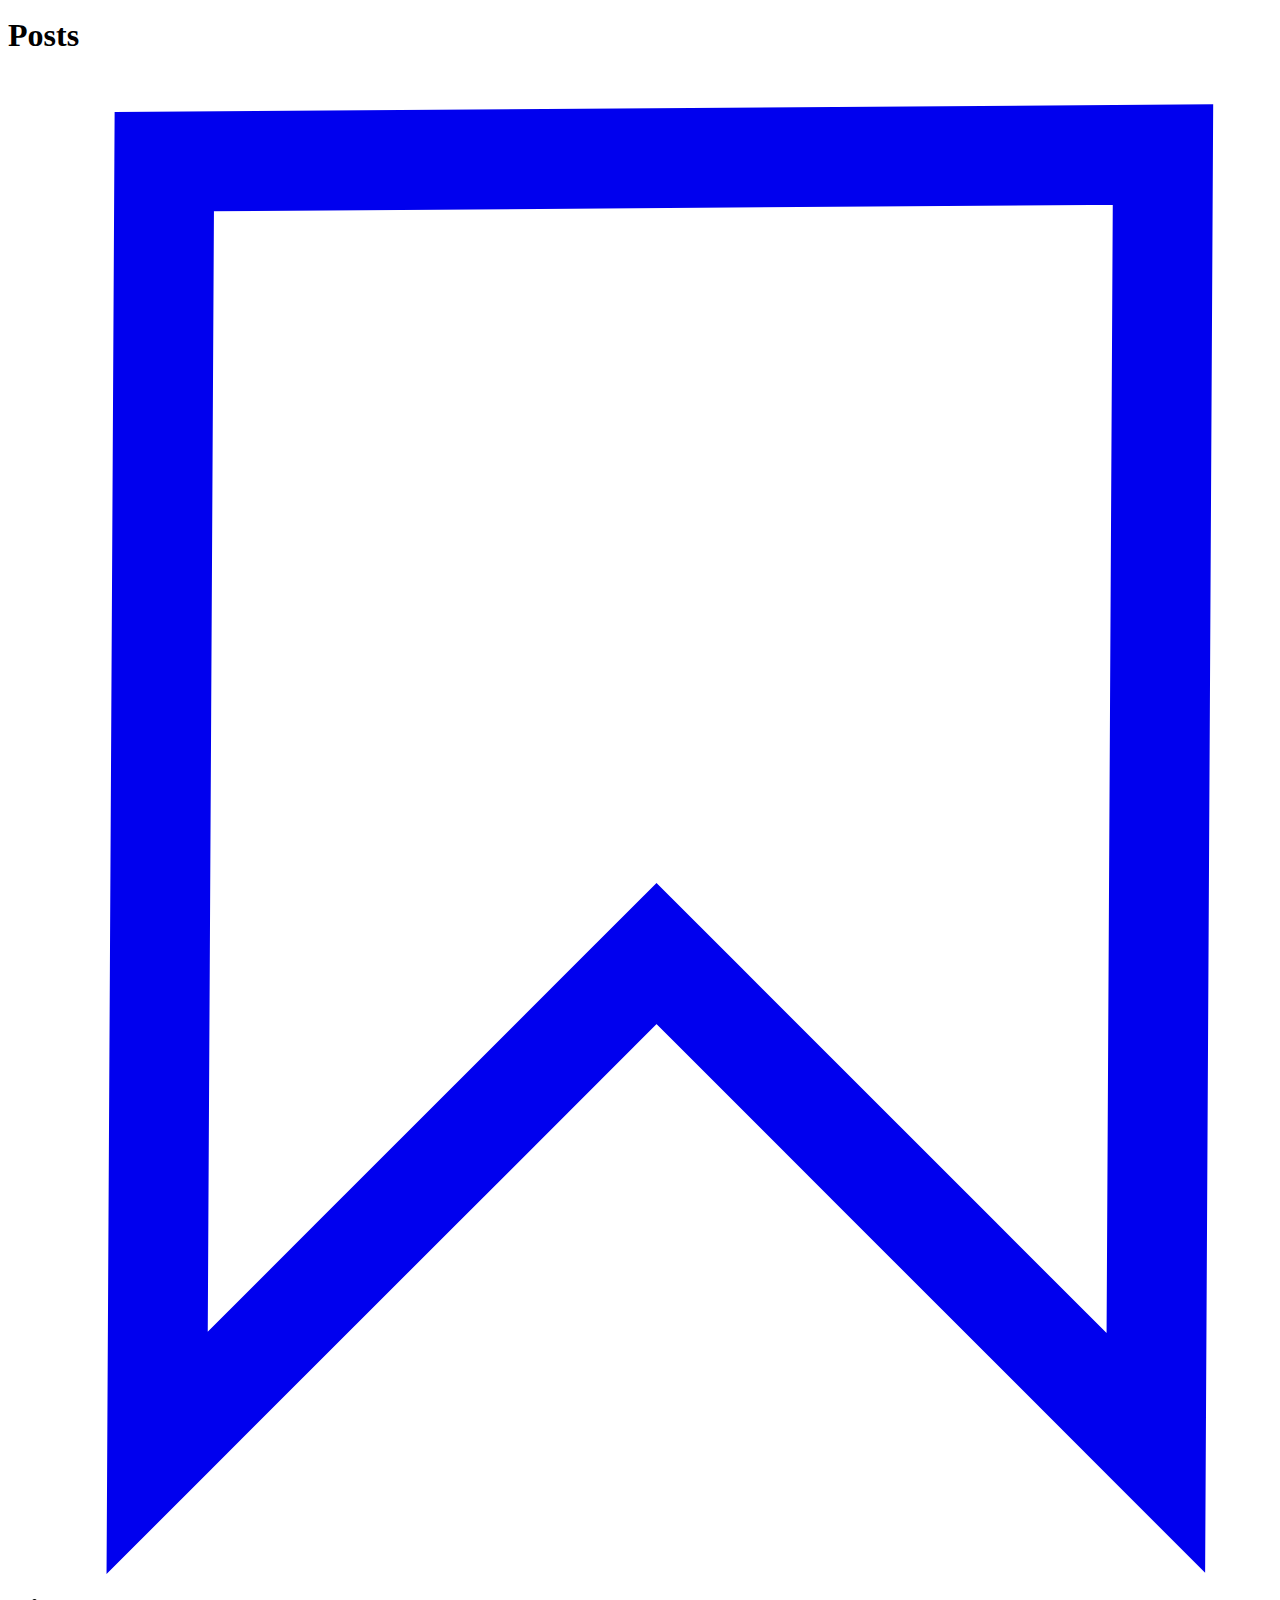
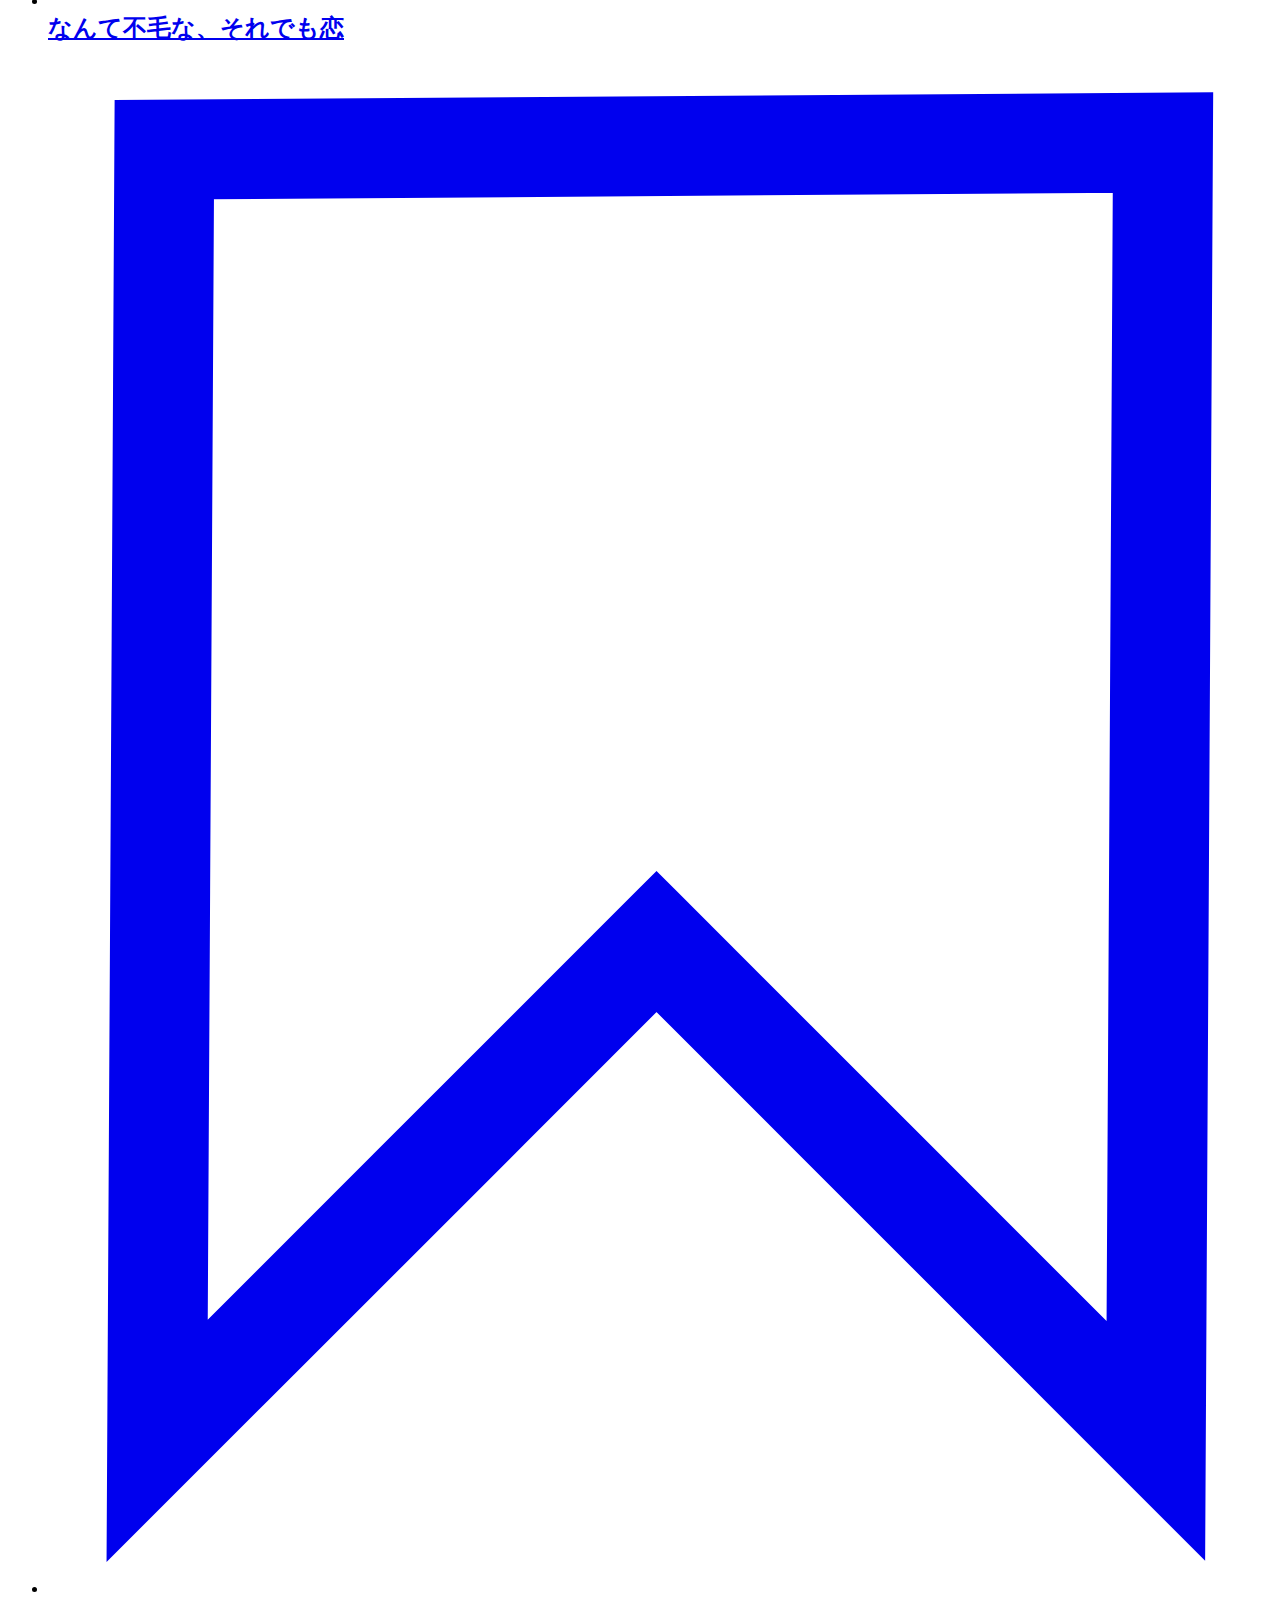
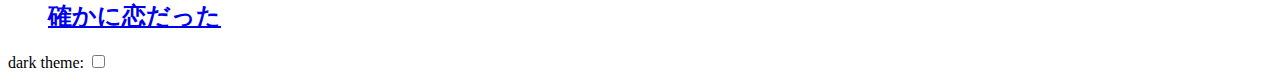
==== commit 102ac80f: "なんて不毛な、それでも恋のhugo生成分" ====
--- a/docs/post/index.html
+++ b/docs/post/index.html
@@ -213,6 +213,17 @@
     
       <li>
         <h2>
+          <a href="https://novels.warashi.dev/post/nante_fumouna_soredemo_koi/">
+            <svg class="bookmark" aria-hidden="true" viewBox="0 0 40 50" focusable="false">
+              <use xlink:href="#bookmark"></use>
+            </svg>
+            なんて不毛な、それでも恋
+          </a>
+        </h2>
+      </li>        
+    
+      <li>
+        <h2>
           <a href="https://novels.warashi.dev/post/tashikani_koi_datta/">
             <svg class="bookmark" aria-hidden="true" viewBox="0 0 40 50" focusable="false">
               <use xlink:href="#bookmark"></use>
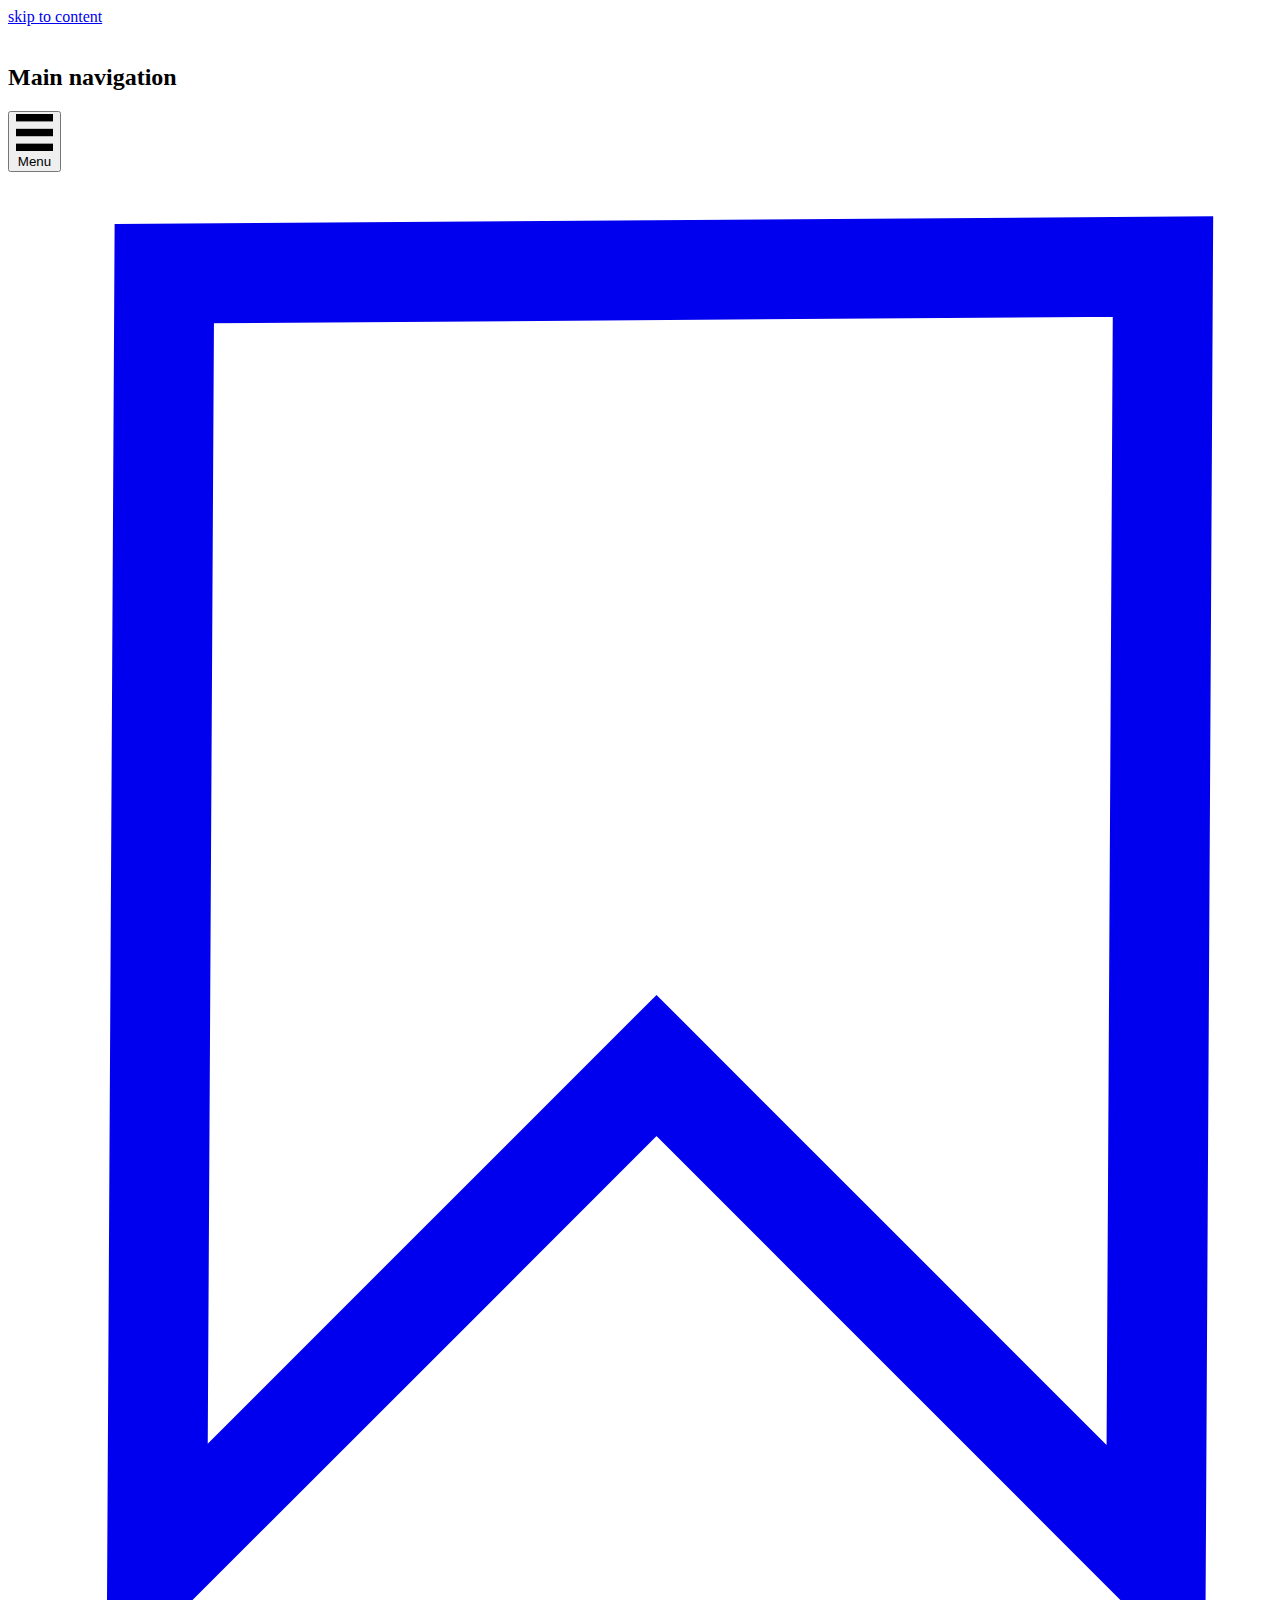
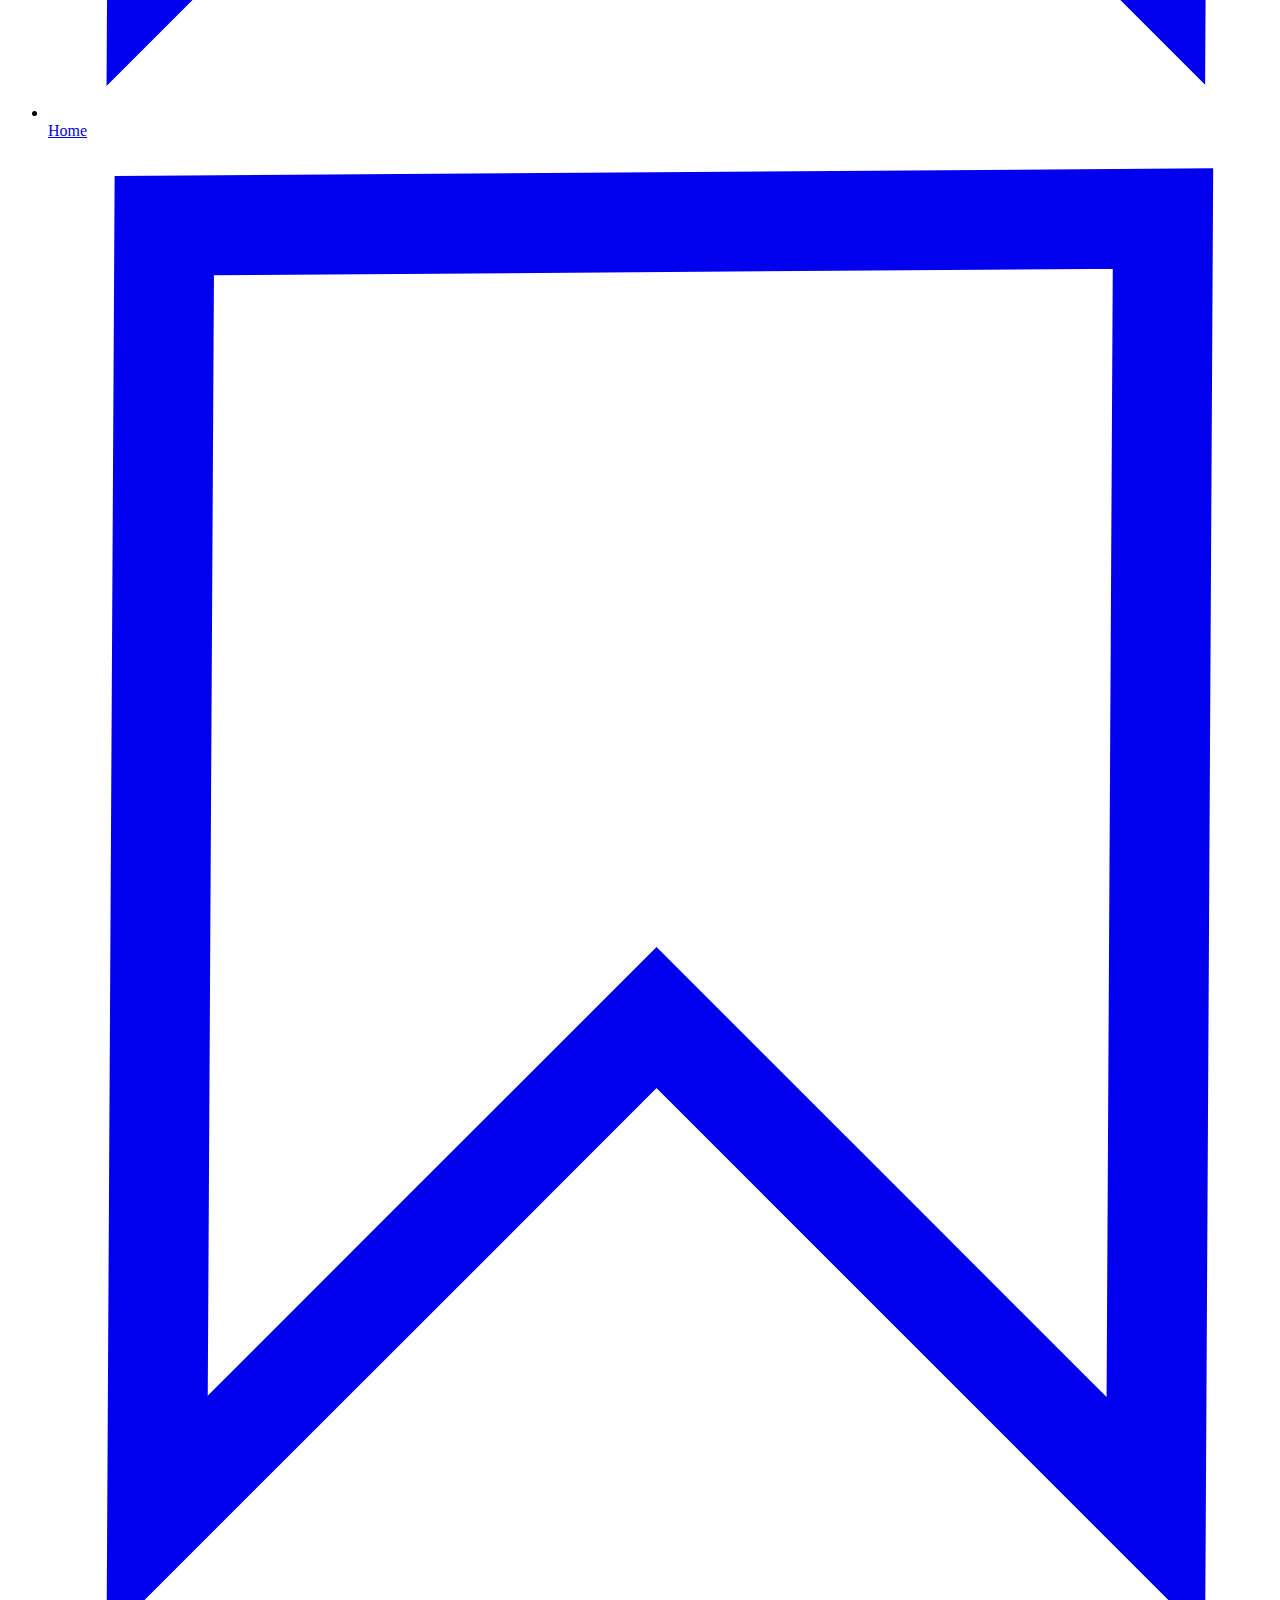
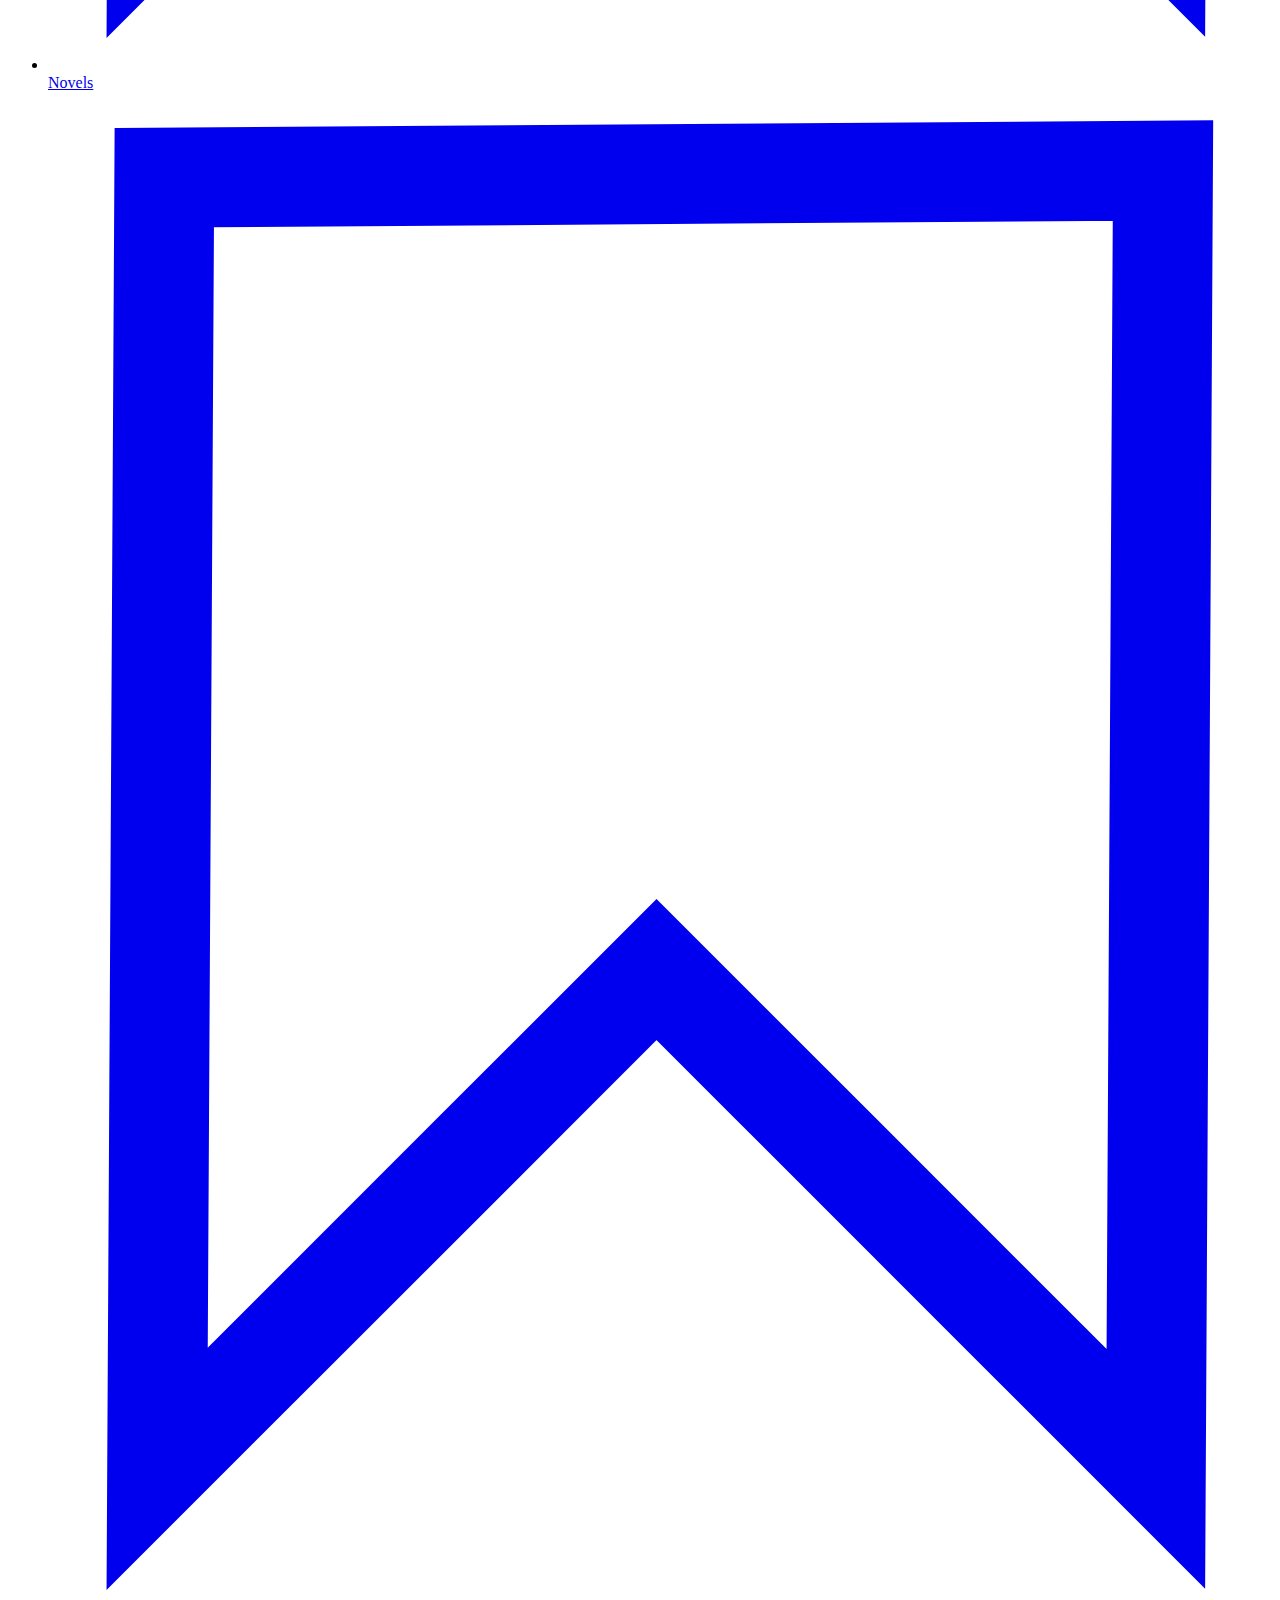
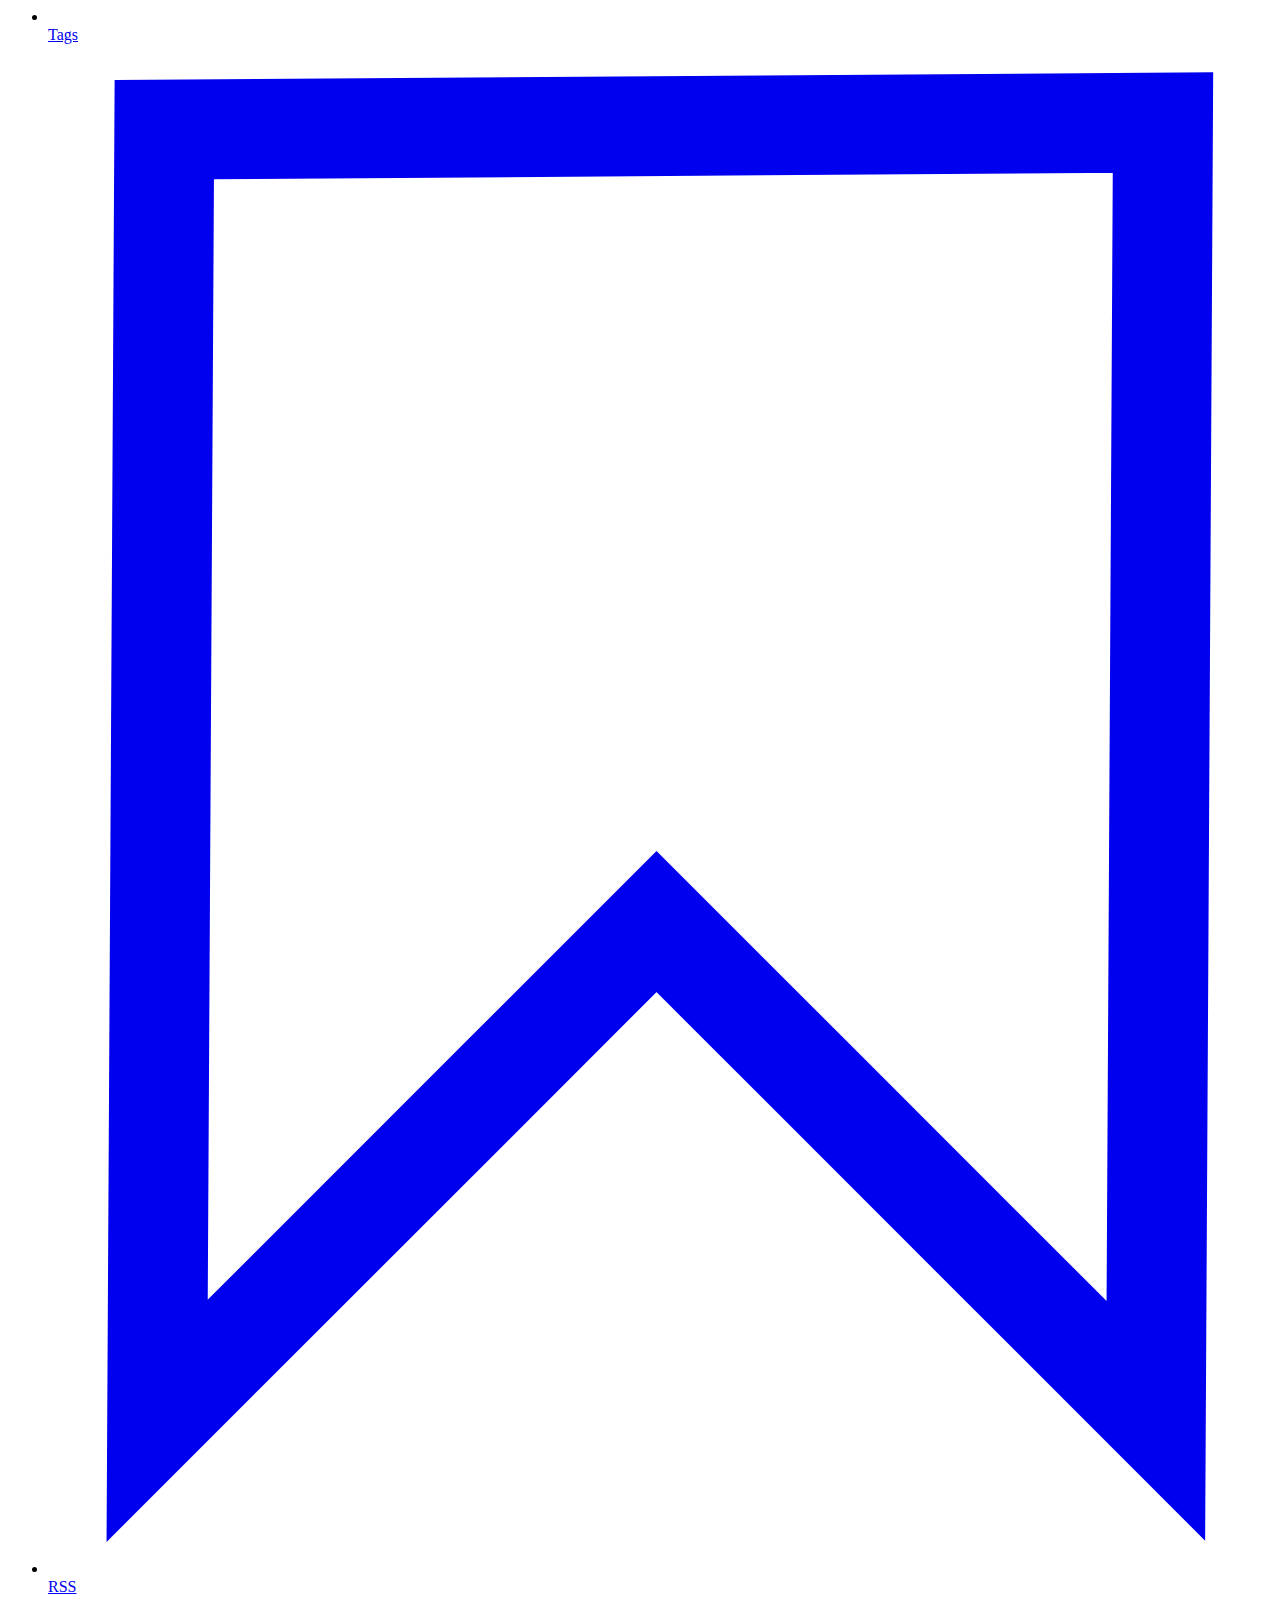
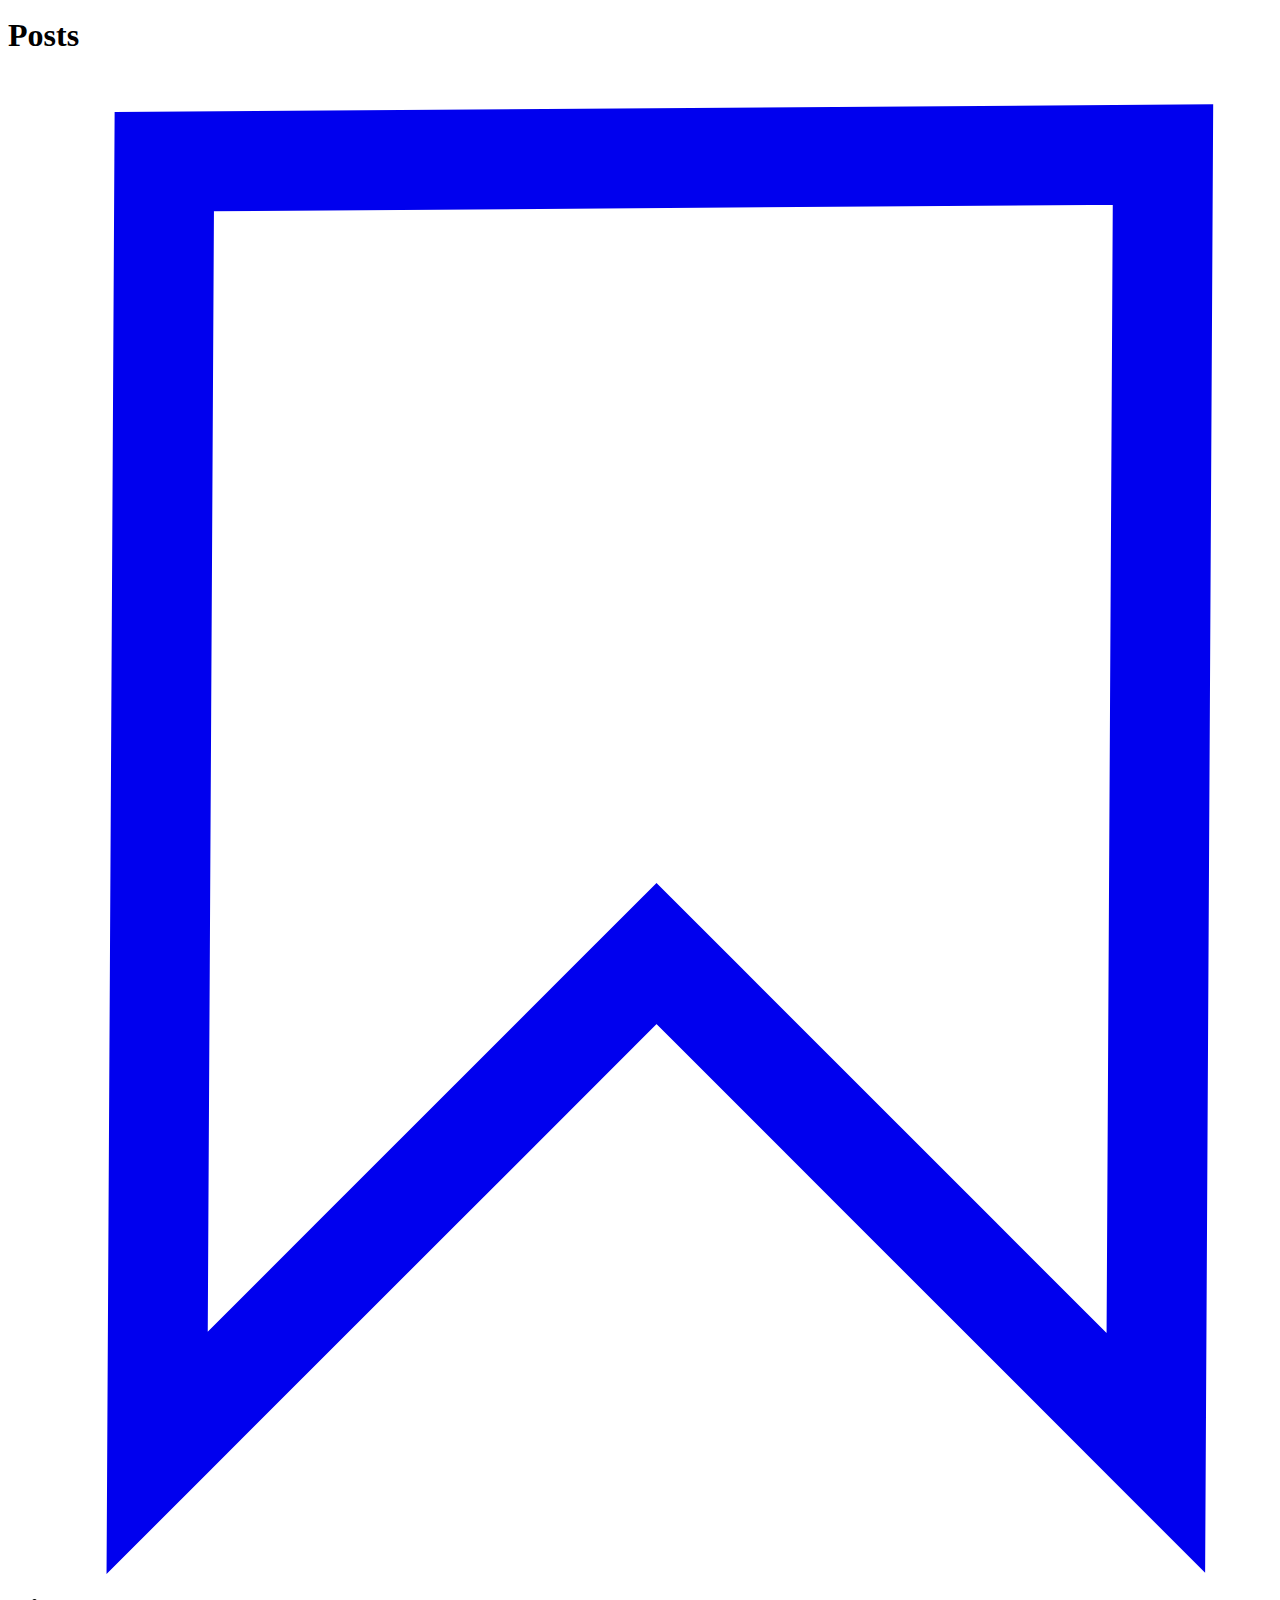
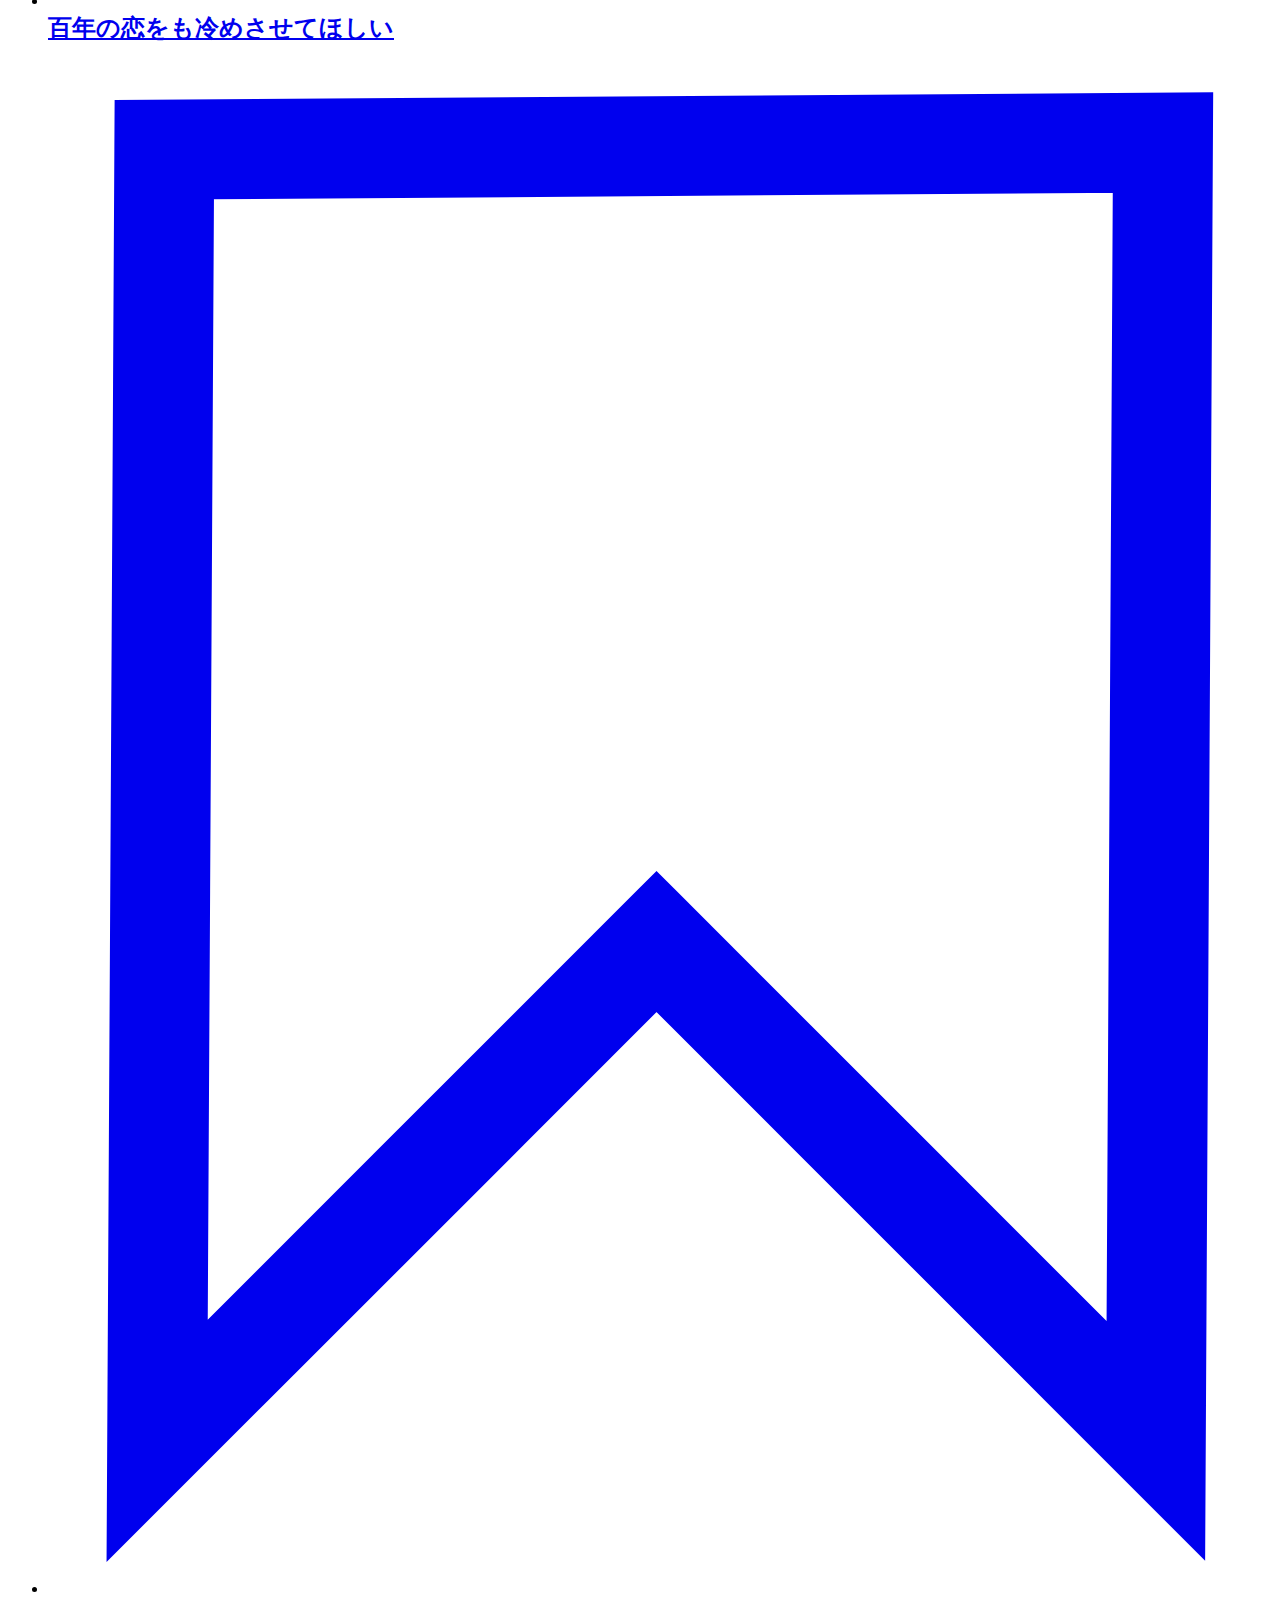
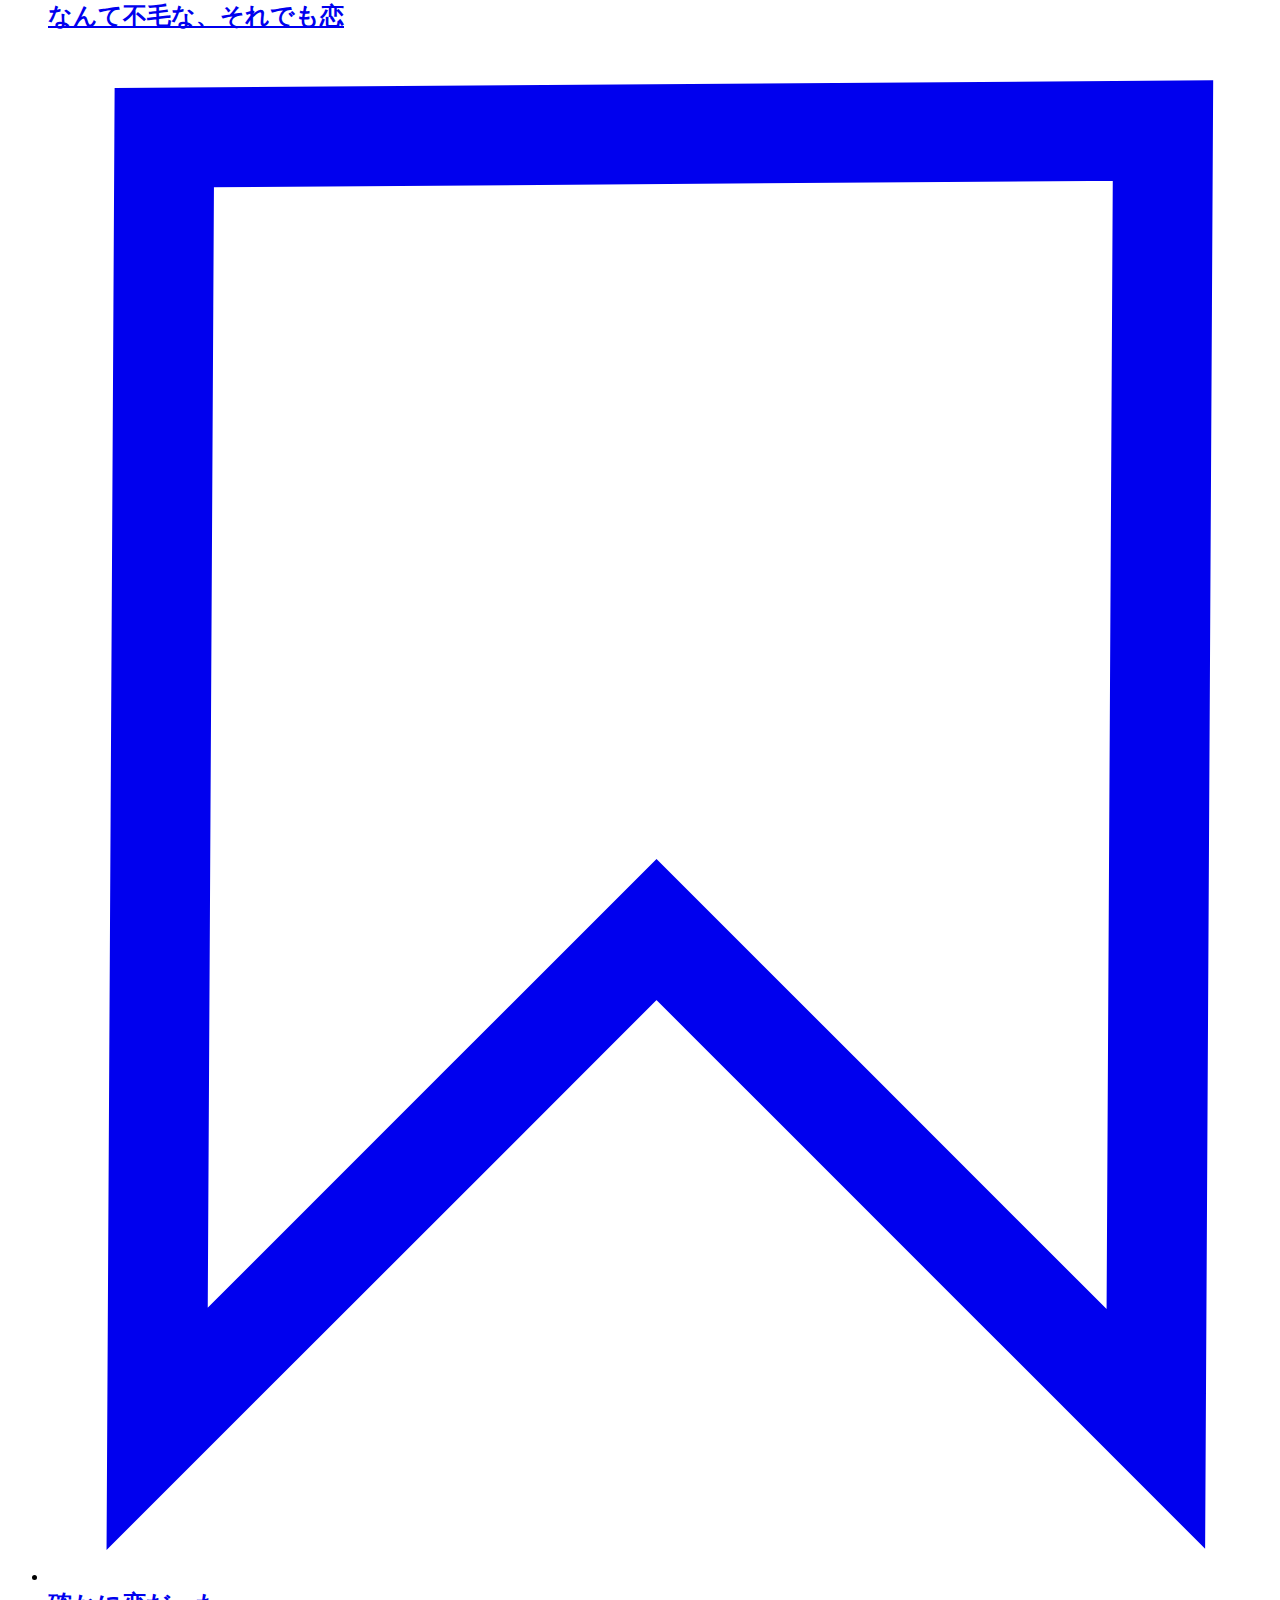
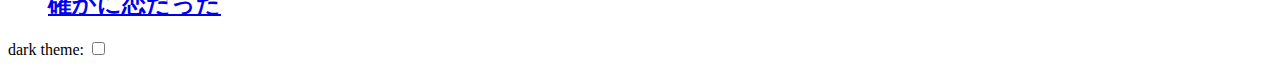
==== commit e7918198: "百年の恋をも冷めさせてほしい" ====
--- a/docs/post/index.html
+++ b/docs/post/index.html
@@ -213,6 +213,17 @@
     
       <li>
         <h2>
+          <a href="https://novels.warashi.dev/post/hyakunen_no_koi_womo_samsesasete_hoshii/">
+            <svg class="bookmark" aria-hidden="true" viewBox="0 0 40 50" focusable="false">
+              <use xlink:href="#bookmark"></use>
+            </svg>
+            百年の恋をも冷めさせてほしい
+          </a>
+        </h2>
+      </li>        
+    
+      <li>
+        <h2>
           <a href="https://novels.warashi.dev/post/nante_fumouna_soredemo_koi/">
             <svg class="bookmark" aria-hidden="true" viewBox="0 0 40 50" focusable="false">
               <use xlink:href="#bookmark"></use>
